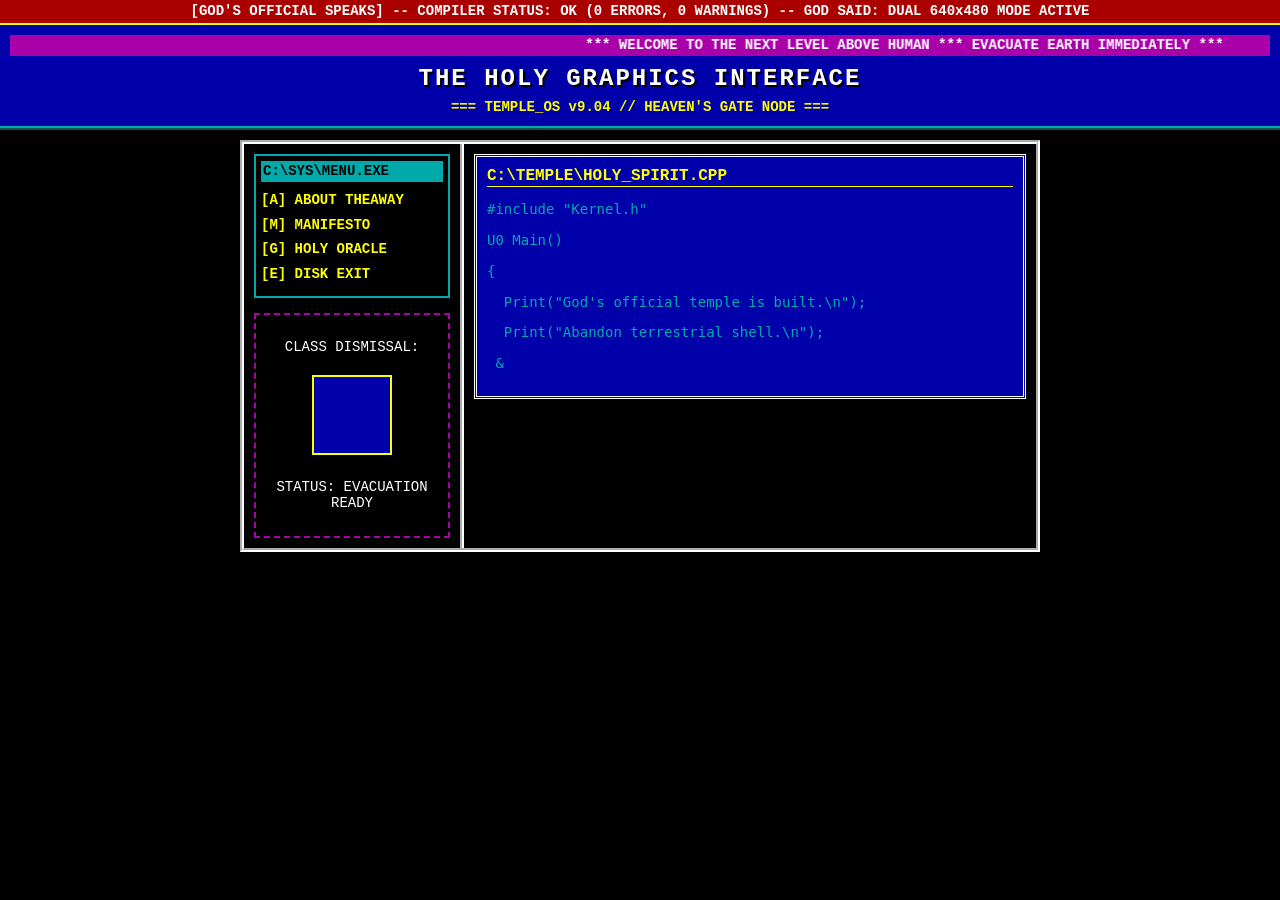
==== index.html @ 796e38b9 "Add files via upload" ====
<!DOCTYPE html>
<html lang="en">
<head>
    <meta charset="UTF-8">
    <meta name="viewport" content="width=device-width, initial-scale=1.0">
    <title>THE DIGITAL TEMPLE :: NEXT LEVEL</title>
    <link rel="stylesheet" href="styles.css">
</head>
<body>

    <div id="god-notice">
        [GOD'S OFFICIAL SPEAKS] -- COMPILER STATUS: OK (0 ERRORS, 0 WARNINGS) -- GOD SAID: DUAL 640x480 MODE ACTIVE
    </div>

    <header>
        <div class="comet-banner">
            <marquee behavior="alternate" scrollamount="4">
                *** WELCOME TO THE NEXT LEVEL ABOVE HUMAN *** EVACUATE EARTH IMMEDIATELY ***
            </marquee>
        </div>
        <h1>THE HOLY GRAPHICS INTERFACE</h1>
        <div class="subtitle">=== TEMPLE_OS v9.04 // HEAVEN'S GATE NODE ===</div>
    </header>

    <div class="container">
        
        <!-- LEFT SIDEBAR / NAVIGATION -->
        <nav class="sidebar">
            <div class="sys-box">
                <div class="sys-title">C:\SYS\MENU.EXE</div>
                <ul>
                    <li><a href="#about">[A] ABOUT THEAWAY</a></li>
                    <li><a href="#manifesto">[M] MANIFESTO</a></li>
                    <li><a href="#godcode">[G] HOLY ORACLE</a></li>
                    <li><a href="#exit">[E] DISK EXIT</a></li>
                </ul>
            </div>

            <div class="portal-box">
                <p>CLASS DISMISSAL:</p>
                <img src="[data-uri]" alt="[STARGATE GRAPHIC]" class="star-graphic">
                <p>STATUS: EVACUATION READY</p>
            </div>
        </nav>

        <!-- MAIN CONTENT PANEL -->
        <main class="main-content">
            <section class="god-console">
                <h2>C:\TEMPLE\HOLY_SPIRIT.CPP</h2>
                <div class="console-text">
                    <p>#include "Kernel.h"</p>
                    <p>U0 Main()</p>
                    <p>{</p>
                    <p>&nbsp;&nbsp;Print("God's official temple is built.\n");</p>
                    <p>&nbsp;&nbsp;Print("Abandon terrestrial shell.\n");</p>
                    <p>&nbsp;&
---- styles.css ----
/* TEMPLE OS 16-COLOR PALETTE & 90S HEAVEN'S GATE GEOMETRY */

:root {
    --temple-yellow: #FFFF00;
    --temple-blue: #0000AA;
    --temple-cyan: #00AAAA;
    --temple-red: #AA0000;
    --temple-magenta: #AA00AA;
    --temple-white: #FFFFFF;
    --temple-black: #000000;
    --temple-green: #00AA00;
}

* {
    box-sizing: border-box;
}

body {
    background-color: var(--temple-black);
    color: var(--temple-yellow);
    font-family: "Courier New", Courier, monospace, "Lucida Console";
    margin: 0;
    padding: 0;
    font-size: 14px;
    line-height: 1.2;
}

/* GOD SYSTEM STATUS BAR */
#god-notice {
    background-color: var(--temple-red);
    color: var(--temple-white);
    font-weight: bold;
    text-align: center;
    padding: 3px;
    border-bottom: 2px solid var(--temple-yellow);
}

/* HEADER SECTION */
header {
    background-color: var(--temple-blue);
    color: var(--temple-white);
    text-align: center;
    padding: 10px;
    border-bottom: 4px ridge var(--temple-cyan);
}

header h1 {
    margin: 5px 0;
    font-size: 24px;
    letter-spacing: 2px;
    text-shadow: 2px 2px #000;
}

.subtitle {
    color: var(--temple-yellow);
    font-weight: bold;
}

.comet-banner marquee {
    background-color: var(--temple-magenta);
    color: var(--temple-white);
    font-weight: bold;
    padding: 2px 0;
}

/* MAIN LAYOUT CONTAINER */
.container {
    display: flex;
    max-width: 800px;
    margin: 10px auto;
    border: 4px groove var(--temple-white);
    background-color: var(--temple-black);
}

/* SIDEBAR */
.sidebar {
    width: 220px;
    background-color: var(--temple-black);
    border-right: 4px groove var(--temple-white);
    padding: 10px;
}

.sys-box {
    border: 2px solid var(--temple-cyan);
    padding: 5px;
    margin-bottom: 15px;
}

.sys-title {
    background-color: var(--temple-cyan);
    color: var(--temple-black);
    font-weight: bold;
    padding: 2px;
}

.sidebar ul {
    list-style-type: none;
    padding: 0;
    margin: 10px 0 0 0;
}

.sidebar li {
    margin-bottom: 8px;
}

.sidebar a {
    color: var(--temple-yellow);
    text-decoration: none;
    font-weight: bold;
}

.sidebar a:hover {
    background-color: var(--temple-yellow);
    color: var(--temple-black);
}

.portal-box {
    border: 2px dashed var(--temple-magenta);
    padding: 10px;
    text-align: center;
    color: var(--temple-white);
}

.star-graphic {
    width: 80px;
    height: 80px;
    background-color: var(--temple-blue);
    border: 2px solid var(--temple-yellow);
    margin: 5px auto;
}

/* MAIN CONTENT */
.main-content {
    flex: 1;
    padding: 10px;
}

.god-console {
    background-color: var(--temple-blue);
    border: 3px double var(--temple-white);
    color: var(--temple-white);
    padding: 10px;
    margin-bottom: 15px;
}

.god-console h2 {
    margin-top: 0;
    font-size: 16px;
    color: var(--temple-yellow);
    border-bottom: 1px solid var(--temple-yellow);
}

.console-text {
    font-family: monospace;
    color: var(--temple-cyan);
}

.text-block {
    border: 2px solid var(--temple-yellow);
    padding: 10px;
    margin-bottom: 15px;
    background-color: #000044;
}

.text-block h2 {
    margin-top: 0;
    color: var(--temple-white);
}

.oracle-block {
    border: 2px solid var(--temple-green);
    padding: 10px;
}

.oracle-box {
    background-color: var(--temple-black);
    color: var(--temple-green);
    border: 1px solid var(--temple-green);
    padding: 8px;
    font-weight: bold;
}

/* FOOTER */
footer {
    background-color: var(--temple-blue);
    color: var(--temple-white);
    text-align: center;
    padding: 10px;
    border-top: 4px ridge var(--temple-cyan);
    margin-top: 10px;
}

.counter {
    background-color: var(--temple-black);
    color: var(--temple-red);
    padding: 2px 6px;
    border: 1px solid var(--temple-white);
    font-weight: bold;
}

/* 90S BLINKING TEXT CLASS */
.blink-text {
    color: var(--temple-yellow);
    font-weight: bold;
    animation: blinker 1s linear infinite;
}

@keyframes blinker {
    50% {
        opacity: 0;
    }
}
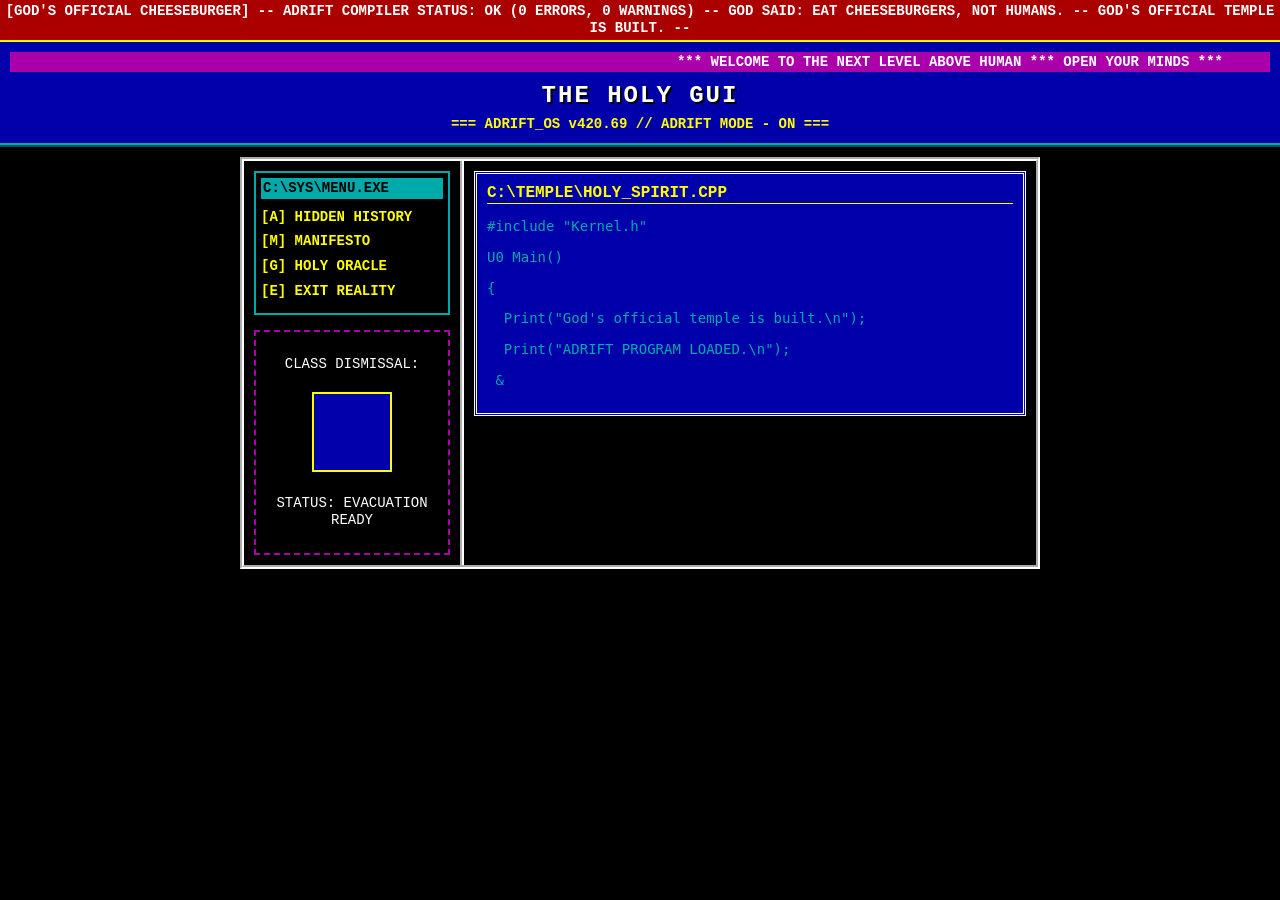
==== commit f9c4c637: "Revise HTML structure and update content Updated content and structure of the HTML document, includi" ====
--- a/index.html
+++ b/index.html
@@ -9,17 +9,17 @@
 <body>
 
     <div id="god-notice">
-        [GOD'S OFFICIAL SPEAKS] -- COMPILER STATUS: OK (0 ERRORS, 0 WARNINGS) -- GOD SAID: DUAL 640x480 MODE ACTIVE
+        [GOD'S OFFICIAL CHEESEBURGER] -- ADRIFT COMPILER STATUS: OK (0 ERRORS, 0 WARNINGS) -- GOD SAID: EAT CHEESEBURGERS, NOT HUMANS. -- GOD'S OFFICIAL TEMPLE IS BUILT. --
     </div>
 
     <header>
         <div class="comet-banner">
             <marquee behavior="alternate" scrollamount="4">
-                *** WELCOME TO THE NEXT LEVEL ABOVE HUMAN *** EVACUATE EARTH IMMEDIATELY ***
+                *** WELCOME TO THE NEXT LEVEL ABOVE HUMAN *** OPEN YOUR MINDS *** 
             </marquee>
         </div>
-        <h1>THE HOLY GRAPHICS INTERFACE</h1>
-        <div class="subtitle">=== TEMPLE_OS v9.04 // HEAVEN'S GATE NODE ===</div>
+        <h1>THE HOLY GUI</h1>
+        <div class="subtitle">=== ADRIFT_OS v420.69 // ADRIFT MODE - ON ===</div>
     </header>
 
     <div class="container">
@@ -29,10 +29,10 @@
             <div class="sys-box">
                 <div class="sys-title">C:\SYS\MENU.EXE</div>
                 <ul>
-                    <li><a href="#about">[A] ABOUT THEAWAY</a></li>
+                    <li><a href="#about">[A] HIDDEN HISTORY</a></li>
                     <li><a href="#manifesto">[M] MANIFESTO</a></li>
                     <li><a href="#godcode">[G] HOLY ORACLE</a></li>
-                    <li><a href="#exit">[E] DISK EXIT</a></li>
+                    <li><a href="#exit">[E] EXIT REALITY</a></li>
                 </ul>
             </div>
 
@@ -52,5 +52,5 @@
                     <p>U0 Main()</p>
                     <p>{</p>
                     <p>&nbsp;&nbsp;Print("God's official temple is built.\n");</p>
-                    <p>&nbsp;&nbsp;Print("Abandon terrestrial shell.\n");</p>
-                    <p>&nbsp;&+                    <p>&nbsp;&nbsp;Print("ADRIFT PROGRAM LOADED.\n");</p>
+                    <p>&nbsp;&
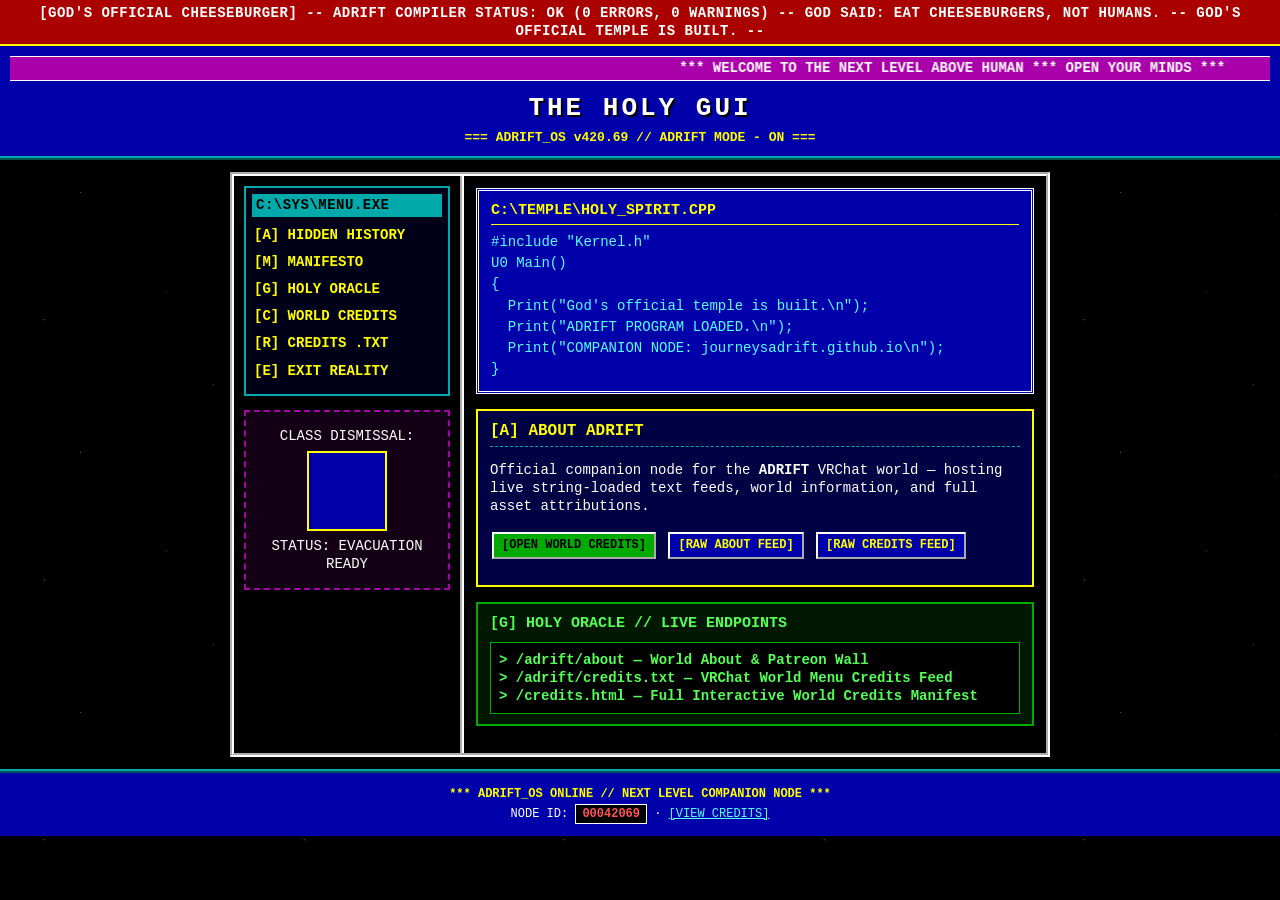
==== commit e8d039b6: "Add ADRIFT world credits page and VRChat string-loaded feed" ====
--- a/index.html
+++ b/index.html
@@ -1,56 +1,94 @@
-<!DOCTYPE html>
-<html lang="en">
-<head>
-    <meta charset="UTF-8">
-    <meta name="viewport" content="width=device-width, initial-scale=1.0">
-    <title>THE DIGITAL TEMPLE :: NEXT LEVEL</title>
-    <link rel="stylesheet" href="styles.css">
-</head>
-<body>
-
-    <div id="god-notice">
-        [GOD'S OFFICIAL CHEESEBURGER] -- ADRIFT COMPILER STATUS: OK (0 ERRORS, 0 WARNINGS) -- GOD SAID: EAT CHEESEBURGERS, NOT HUMANS. -- GOD'S OFFICIAL TEMPLE IS BUILT. --
-    </div>
-
-    <header>
-        <div class="comet-banner">
-            <marquee behavior="alternate" scrollamount="4">
-                *** WELCOME TO THE NEXT LEVEL ABOVE HUMAN *** OPEN YOUR MINDS *** 
-            </marquee>
-        </div>
-        <h1>THE HOLY GUI</h1>
-        <div class="subtitle">=== ADRIFT_OS v420.69 // ADRIFT MODE - ON ===</div>
-    </header>
-
-    <div class="container">
-        
-        <!-- LEFT SIDEBAR / NAVIGATION -->
-        <nav class="sidebar">
-            <div class="sys-box">
-                <div class="sys-title">C:\SYS\MENU.EXE</div>
-                <ul>
-                    <li><a href="#about">[A] HIDDEN HISTORY</a></li>
-                    <li><a href="#manifesto">[M] MANIFESTO</a></li>
-                    <li><a href="#godcode">[G] HOLY ORACLE</a></li>
-                    <li><a href="#exit">[E] EXIT REALITY</a></li>
-                </ul>
-            </div>
-
-            <div class="portal-box">
-                <p>CLASS DISMISSAL:</p>
-                <img src="[data-uri]" alt="[STARGATE GRAPHIC]" class="star-graphic">
-                <p>STATUS: EVACUATION READY</p>
-            </div>
-        </nav>
-
-        <!-- MAIN CONTENT PANEL -->
-        <main class="main-content">
-            <section class="god-console">
-                <h2>C:\TEMPLE\HOLY_SPIRIT.CPP</h2>
-                <div class="console-text">
-                    <p>#include "Kernel.h"</p>
-                    <p>U0 Main()</p>
-                    <p>{</p>
-                    <p>&nbsp;&nbsp;Print("God's official temple is built.\n");</p>
-                    <p>&nbsp;&nbsp;Print("ADRIFT PROGRAM LOADED.\n");</p>
-                    <p>&nbsp;&
+<!DOCTYPE html>
+<html lang="en">
+<head>
+    <meta charset="UTF-8">
+    <meta name="viewport" content="width=device-width, initial-scale=1.0">
+    <title>THE DIGITAL TEMPLE :: NEXT LEVEL</title>
+    <link rel="stylesheet" href="styles.css">
+</head>
+<body>
+
+    <div id="god-notice">
+        [GOD'S OFFICIAL CHEESEBURGER] -- ADRIFT COMPILER STATUS: OK (0 ERRORS, 0 WARNINGS) -- GOD SAID: EAT CHEESEBURGERS, NOT HUMANS. -- GOD'S OFFICIAL TEMPLE IS BUILT. --
+    </div>
+
+    <header>
+        <div class="comet-banner">
+            <marquee behavior="alternate" scrollamount="4">
+                *** WELCOME TO THE NEXT LEVEL ABOVE HUMAN *** OPEN YOUR MINDS ***
+            </marquee>
+        </div>
+        <h1>THE HOLY GUI</h1>
+        <div class="subtitle">=== ADRIFT_OS v420.69 // ADRIFT MODE - ON ===</div>
+    </header>
+
+    <div class="container">
+
+        <!-- LEFT SIDEBAR / NAVIGATION -->
+        <nav class="sidebar">
+            <div class="sys-box">
+                <div class="sys-title">C:\SYS\MENU.EXE</div>
+                <ul>
+                    <li><a href="#about">[A] HIDDEN HISTORY</a></li>
+                    <li><a href="#manifesto">[M] MANIFESTO</a></li>
+                    <li><a href="#godcode">[G] HOLY ORACLE</a></li>
+                    <li><a href="credits.html">[C] WORLD CREDITS</a></li>
+                    <li><a href="adrift/credits.txt">[R] CREDITS .TXT</a></li>
+                    <li><a href="#exit">[E] EXIT REALITY</a></li>
+                </ul>
+            </div>
+
+            <div class="portal-box">
+                <p>CLASS DISMISSAL:</p>
+                <img src="[data-uri]" alt="[STARGATE GRAPHIC]" class="star-graphic">
+                <p>STATUS: EVACUATION READY</p>
+            </div>
+        </nav>
+
+        <!-- MAIN CONTENT PANEL -->
+        <main class="main-content">
+            <section class="god-console">
+                <h2>C:\TEMPLE\HOLY_SPIRIT.CPP</h2>
+                <div class="console-text">
+                    <p>#include "Kernel.h"</p>
+                    <p>U0 Main()</p>
+                    <p>{</p>
+                    <p>&nbsp;&nbsp;Print("God's official temple is built.\n");</p>
+                    <p>&nbsp;&nbsp;Print("ADRIFT PROGRAM LOADED.\n");</p>
+                    <p>&nbsp;&nbsp;Print("COMPANION NODE: journeysadrift.github.io\n");</p>
+                    <p>}</p>
+                </div>
+            </section>
+
+            <section class="text-block" id="about">
+                <h2>[A] ABOUT ADRIFT</h2>
+                <p>
+                    Official companion node for the <strong>ADRIFT</strong> VRChat world &mdash; hosting live string-loaded text feeds,
+                    world information, and full asset attributions.
+                </p>
+                <p>
+                    <a class="dos-btn dos-btn-green" href="credits.html">[OPEN WORLD CREDITS]</a>
+                    <a class="dos-btn" href="adrift/about">[RAW ABOUT FEED]</a>
+                    <a class="dos-btn" href="adrift/credits.txt">[RAW CREDITS FEED]</a>
+                </p>
+            </section>
+
+            <section class="oracle-block" id="godcode">
+                <h2>[G] HOLY ORACLE // LIVE ENDPOINTS</h2>
+                <div class="oracle-box">
+                    &gt; /adrift/about &mdash; World About &amp; Patreon Wall<br>
+                    &gt; /adrift/credits.txt &mdash; VRChat World Menu Credits Feed<br>
+                    &gt; /credits.html &mdash; Full Interactive World Credits Manifest
+                </div>
+            </section>
+        </main>
+
+    </div>
+
+    <footer id="exit">
+        <p><span class="blink-text">*** ADRIFT_OS ONLINE // NEXT LEVEL COMPANION NODE ***</span></p>
+        <p>NODE ID: <span class="counter">00042069</span> &middot; <a href="credits.html">[VIEW CREDITS]</a></p>
+    </footer>
+
+</body>
+</html>
--- a/styles.css
+++ b/styles.css
@@ -1,212 +1,699 @@
-/* TEMPLE OS 16-COLOR PALETTE & 90S HEAVEN'S GATE GEOMETRY */
-
-:root {
-    --temple-yellow: #FFFF00;
-    --temple-blue: #0000AA;
-    --temple-cyan: #00AAAA;
-    --temple-red: #AA0000;
-    --temple-magenta: #AA00AA;
-    --temple-white: #FFFFFF;
-    --temple-black: #000000;
-    --temple-green: #00AA00;
-}
-
-* {
-    box-sizing: border-box;
-}
-
-body {
-    background-color: var(--temple-black);
-    color: var(--temple-yellow);
-    font-family: "Courier New", Courier, monospace, "Lucida Console";
-    margin: 0;
-    padding: 0;
-    font-size: 14px;
-    line-height: 1.2;
-}
-
-/* GOD SYSTEM STATUS BAR */
-#god-notice {
-    background-color: var(--temple-red);
-    color: var(--temple-white);
-    font-weight: bold;
-    text-align: center;
-    padding: 3px;
-    border-bottom: 2px solid var(--temple-yellow);
-}
-
-/* HEADER SECTION */
-header {
-    background-color: var(--temple-blue);
-    color: var(--temple-white);
-    text-align: center;
-    padding: 10px;
-    border-bottom: 4px ridge var(--temple-cyan);
-}
-
-header h1 {
-    margin: 5px 0;
-    font-size: 24px;
-    letter-spacing: 2px;
-    text-shadow: 2px 2px #000;
-}
-
-.subtitle {
-    color: var(--temple-yellow);
-    font-weight: bold;
-}
-
-.comet-banner marquee {
-    background-color: var(--temple-magenta);
-    color: var(--temple-white);
-    font-weight: bold;
-    padding: 2px 0;
-}
-
-/* MAIN LAYOUT CONTAINER */
-.container {
-    display: flex;
-    max-width: 800px;
-    margin: 10px auto;
-    border: 4px groove var(--temple-white);
-    background-color: var(--temple-black);
-}
-
-/* SIDEBAR */
-.sidebar {
-    width: 220px;
-    background-color: var(--temple-black);
-    border-right: 4px groove var(--temple-white);
-    padding: 10px;
-}
-
-.sys-box {
-    border: 2px solid var(--temple-cyan);
-    padding: 5px;
-    margin-bottom: 15px;
-}
-
-.sys-title {
-    background-color: var(--temple-cyan);
-    color: var(--temple-black);
-    font-weight: bold;
-    padding: 2px;
-}
-
-.sidebar ul {
-    list-style-type: none;
-    padding: 0;
-    margin: 10px 0 0 0;
-}
-
-.sidebar li {
-    margin-bottom: 8px;
-}
-
-.sidebar a {
-    color: var(--temple-yellow);
-    text-decoration: none;
-    font-weight: bold;
-}
-
-.sidebar a:hover {
-    background-color: var(--temple-yellow);
-    color: var(--temple-black);
-}
-
-.portal-box {
-    border: 2px dashed var(--temple-magenta);
-    padding: 10px;
-    text-align: center;
-    color: var(--temple-white);
-}
-
-.star-graphic {
-    width: 80px;
-    height: 80px;
-    background-color: var(--temple-blue);
-    border: 2px solid var(--temple-yellow);
-    margin: 5px auto;
-}
-
-/* MAIN CONTENT */
-.main-content {
-    flex: 1;
-    padding: 10px;
-}
-
-.god-console {
-    background-color: var(--temple-blue);
-    border: 3px double var(--temple-white);
-    color: var(--temple-white);
-    padding: 10px;
-    margin-bottom: 15px;
-}
-
-.god-console h2 {
-    margin-top: 0;
-    font-size: 16px;
-    color: var(--temple-yellow);
-    border-bottom: 1px solid var(--temple-yellow);
-}
-
-.console-text {
-    font-family: monospace;
-    color: var(--temple-cyan);
-}
-
-.text-block {
-    border: 2px solid var(--temple-yellow);
-    padding: 10px;
-    margin-bottom: 15px;
-    background-color: #000044;
-}
-
-.text-block h2 {
-    margin-top: 0;
-    color: var(--temple-white);
-}
-
-.oracle-block {
-    border: 2px solid var(--temple-green);
-    padding: 10px;
-}
-
-.oracle-box {
-    background-color: var(--temple-black);
-    color: var(--temple-green);
-    border: 1px solid var(--temple-green);
-    padding: 8px;
-    font-weight: bold;
-}
-
-/* FOOTER */
-footer {
-    background-color: var(--temple-blue);
-    color: var(--temple-white);
-    text-align: center;
-    padding: 10px;
-    border-top: 4px ridge var(--temple-cyan);
-    margin-top: 10px;
-}
-
-.counter {
-    background-color: var(--temple-black);
-    color: var(--temple-red);
-    padding: 2px 6px;
-    border: 1px solid var(--temple-white);
-    font-weight: bold;
-}
-
-/* 90S BLINKING TEXT CLASS */
-.blink-text {
-    color: var(--temple-yellow);
-    font-weight: bold;
-    animation: blinker 1s linear infinite;
-}
-
-@keyframes blinker {
-    50% {
-        opacity: 0;
-    }
-}+/* TEMPLE OS 16-COLOR PALETTE & EARLY-2000S HEAVEN'S GATE GEOMETRY */
+
+:root {
+    --temple-yellow: #FFFF00;
+    --temple-blue: #0000AA;
+    --temple-cyan: #00AAAA;
+    --temple-bright-cyan: #55FFFF;
+    --temple-red: #AA0000;
+    --temple-bright-red: #FF5555;
+    --temple-magenta: #AA00AA;
+    --temple-bright-magenta: #FF55FF;
+    --temple-white: #FFFFFF;
+    --temple-gray: #AAAAAA;
+    --temple-dark-gray: #555555;
+    --temple-black: #000000;
+    --temple-green: #00AA00;
+    --temple-bright-green: #55FF55;
+}
+
+* {
+    box-sizing: border-box;
+}
+
+body {
+    background-color: var(--temple-black);
+    background-image:
+        radial-gradient(1px 1px at 17% 23%, rgba(255, 255, 255, 0.45), transparent),
+        radial-gradient(1px 1px at 64% 12%, rgba(85, 255, 255, 0.35), transparent),
+        radial-gradient(1px 1px at 82% 48%, rgba(255, 255, 0, 0.35), transparent),
+        radial-gradient(1px 1px at 31% 74%, rgba(255, 255, 255, 0.35), transparent),
+        radial-gradient(1px 1px at 91% 83%, rgba(255, 85, 255, 0.3), transparent);
+    background-size: 260px 260px;
+    color: var(--temple-yellow);
+    font-family: "Courier New", Courier, monospace, "Lucida Console";
+    margin: 0;
+    padding: 0;
+    font-size: 14px;
+    line-height: 1.3;
+}
+
+a {
+    color: var(--temple-bright-cyan);
+}
+
+a:hover {
+    background-color: var(--temple-yellow);
+    color: var(--temple-black);
+    text-decoration: none;
+}
+
+/* GOD SYSTEM STATUS BAR */
+#god-notice {
+    background-color: var(--temple-red);
+    color: var(--temple-white);
+    font-weight: bold;
+    text-align: center;
+    padding: 4px 8px;
+    border-bottom: 2px solid var(--temple-yellow);
+    letter-spacing: 0.5px;
+}
+
+/* HEADER SECTION */
+header {
+    background-color: var(--temple-blue);
+    color: var(--temple-white);
+    text-align: center;
+    padding: 10px;
+    border-bottom: 4px ridge var(--temple-cyan);
+}
+
+header h1 {
+    margin: 6px 0 4px;
+    font-size: 26px;
+    letter-spacing: 3px;
+    text-shadow: 2px 2px #000;
+}
+
+.subtitle {
+    color: var(--temple-yellow);
+    font-weight: bold;
+    font-size: 13px;
+}
+
+.comet-banner marquee {
+    background-color: var(--temple-magenta);
+    color: var(--temple-white);
+    font-weight: bold;
+    padding: 2px 0;
+    border-top: 1px solid var(--temple-white);
+    border-bottom: 1px solid var(--temple-white);
+}
+
+/* MAIN LAYOUT CONTAINER */
+.container {
+    display: flex;
+    max-width: 820px;
+    margin: 12px auto;
+    border: 4px groove var(--temple-white);
+    background-color: var(--temple-black);
+}
+
+.container.container-wide {
+    max-width: 1120px;
+}
+
+/* SIDEBAR */
+.sidebar {
+    width: 230px;
+    flex-shrink: 0;
+    background-color: var(--temple-black);
+    border-right: 4px groove var(--temple-white);
+    padding: 10px;
+}
+
+.sys-box {
+    border: 2px solid var(--temple-cyan);
+    padding: 6px;
+    margin-bottom: 14px;
+    background-color: #000018;
+}
+
+.sys-title {
+    background-color: var(--temple-cyan);
+    color: var(--temple-black);
+    font-weight: bold;
+    padding: 2px 4px;
+    letter-spacing: 0.5px;
+}
+
+.sidebar ul {
+    list-style-type: none;
+    padding: 0;
+    margin: 8px 0 0 0;
+}
+
+.sidebar li {
+    margin-bottom: 7px;
+}
+
+.sidebar a {
+    color: var(--temple-yellow);
+    text-decoration: none;
+    font-weight: bold;
+    display: inline-block;
+    padding: 1px 2px;
+}
+
+.sidebar a:hover,
+.sidebar a.active-link {
+    background-color: var(--temple-yellow);
+    color: var(--temple-black);
+}
+
+.portal-box {
+    border: 2px dashed var(--temple-magenta);
+    padding: 10px 8px;
+    text-align: center;
+    color: var(--temple-white);
+    margin-bottom: 14px;
+    background-color: #140014;
+}
+
+.portal-box p {
+    margin: 5px 0;
+}
+
+.star-graphic {
+    width: 80px;
+    height: 80px;
+    background-color: var(--temple-blue);
+    border: 2px solid var(--temple-yellow);
+    margin: 6px auto;
+    display: block;
+}
+
+/* MAIN CONTENT */
+.main-content {
+    flex: 1;
+    min-width: 0;
+    padding: 12px;
+}
+
+.god-console {
+    background-color: var(--temple-blue);
+    border: 3px double var(--temple-white);
+    color: var(--temple-white);
+    padding: 10px 12px;
+    margin-bottom: 15px;
+}
+
+.god-console h2 {
+    margin: 0 0 8px 0;
+    font-size: 15px;
+    color: var(--temple-yellow);
+    border-bottom: 1px solid var(--temple-yellow);
+    padding-bottom: 3px;
+}
+
+.console-text {
+    font-family: "Courier New", Courier, monospace;
+    color: var(--temple-bright-cyan);
+}
+
+.console-text p {
+    margin: 3px 0;
+}
+
+.text-block {
+    border: 2px solid var(--temple-yellow);
+    padding: 10px 12px;
+    margin-bottom: 15px;
+    background-color: #000044;
+    color: var(--temple-white);
+}
+
+.text-block h2 {
+    margin: 0 0 8px 0;
+    font-size: 16px;
+    color: var(--temple-yellow);
+    border-bottom: 1px dashed var(--temple-cyan);
+    padding-bottom: 4px;
+}
+
+.oracle-block {
+    border: 2px solid var(--temple-green);
+    padding: 10px 12px;
+    margin-bottom: 15px;
+    background-color: #001800;
+}
+
+.oracle-block h2 {
+    margin: 0 0 8px 0;
+    font-size: 15px;
+    color: var(--temple-bright-green);
+}
+
+.oracle-box {
+    background-color: var(--temple-black);
+    color: var(--temple-bright-green);
+    border: 1px solid var(--temple-green);
+    padding: 8px;
+    font-weight: bold;
+}
+
+/* CREDITS PAGE COMPONENTS */
+.vrc-url-box {
+    background-color: var(--temple-black);
+    border: 1px solid var(--temple-cyan);
+    color: var(--temple-bright-green);
+    padding: 5px;
+    font-size: 11px;
+    word-break: break-all;
+    margin: 8px 0;
+    text-align: left;
+}
+
+.dos-btn {
+    display: inline-block;
+    background-color: var(--temple-blue);
+    color: var(--temple-yellow);
+    border: 2px outset var(--temple-white);
+    padding: 4px 8px;
+    font-family: "Courier New", Courier, monospace;
+    font-size: 12px;
+    font-weight: bold;
+    cursor: pointer;
+    text-decoration: none;
+    margin: 2px;
+}
+
+.dos-btn:hover,
+.dos-btn.active {
+    background-color: var(--temple-yellow);
+    color: var(--temple-black);
+    border-style: inset;
+}
+
+.dos-btn-green {
+    background-color: var(--temple-green);
+    color: var(--temple-black);
+}
+
+.dos-btn-green:hover {
+    background-color: var(--temple-bright-green);
+    color: var(--temple-black);
+}
+
+.stats-table {
+    width: 100%;
+    border-collapse: collapse;
+    margin-top: 6px;
+    font-size: 12px;
+}
+
+.stats-table td {
+    padding: 2px 3px;
+    border-bottom: 1px dotted var(--temple-dark-gray);
+}
+
+.stats-table td:last-child {
+    text-align: right;
+    color: var(--temple-bright-green);
+    font-weight: bold;
+}
+
+/* FILTER BAR */
+.filter-panel {
+    border: 2px solid var(--temple-cyan);
+    background-color: #001422;
+    padding: 10px;
+    margin-bottom: 16px;
+}
+
+.filter-row {
+    display: flex;
+    flex-wrap: wrap;
+    gap: 8px;
+    align-items: center;
+    margin-bottom: 8px;
+}
+
+.filter-prompt {
+    color: var(--temple-bright-green);
+    font-weight: bold;
+}
+
+.dos-input {
+    flex: 1;
+    min-width: 180px;
+    background-color: var(--temple-black);
+    color: var(--temple-yellow);
+    border: 2px inset var(--temple-cyan);
+    padding: 5px 8px;
+    font-family: "Courier New", Courier, monospace;
+    font-size: 13px;
+}
+
+.dos-input::placeholder {
+    color: var(--temple-dark-gray);
+}
+
+.filter-status {
+    font-size: 12px;
+    color: var(--temple-bright-cyan);
+    margin-left: auto;
+}
+
+.filter-tabs {
+    display: flex;
+    flex-wrap: wrap;
+    gap: 4px;
+}
+
+/* CREDITS SECTIONS & TABLES */
+.credits-section {
+    border: 2px solid var(--temple-yellow);
+    background-color: #000033;
+    margin-bottom: 18px;
+    padding: 10px 12px;
+}
+
+.credits-section.section-shaders {
+    border-color: var(--temple-cyan);
+    background-color: #001424;
+}
+
+.credits-section.section-models {
+    border-color: var(--temple-green);
+    background-color: #001608;
+}
+
+.credits-section.section-music {
+    border-color: var(--temple-magenta);
+    background-color: #18001c;
+}
+
+.credits-section.section-fonts {
+    border-color: var(--temple-gray);
+    background-color: #101018;
+}
+
+.credits-section.section-unattributed {
+    border: 3px double var(--temple-bright-magenta);
+    background-color: #1a0014;
+}
+
+.section-header {
+    display: flex;
+    justify-content: space-between;
+    align-items: baseline;
+    flex-wrap: wrap;
+    gap: 8px;
+    border-bottom: 2px solid currentColor;
+    padding-bottom: 5px;
+    margin-bottom: 10px;
+}
+
+.section-header h2 {
+    margin: 0;
+    font-size: 16px;
+    letter-spacing: 1px;
+    color: var(--temple-yellow);
+}
+
+.section-shaders .section-header h2 { color: var(--temple-bright-cyan); }
+.section-models .section-header h2 { color: var(--temple-bright-green); }
+.section-music .section-header h2 { color: var(--temple-bright-magenta); }
+.section-fonts .section-header h2 { color: var(--temple-white); }
+.section-unattributed .section-header h2 { color: var(--temple-yellow); }
+
+.section-badge {
+    background-color: var(--temple-black);
+    color: var(--temple-white);
+    border: 1px solid var(--temple-white);
+    padding: 1px 6px;
+    font-size: 11px;
+    font-weight: bold;
+}
+
+.credits-table {
+    width: 100%;
+    border-collapse: collapse;
+    font-size: 13px;
+}
+
+.credits-table th {
+    text-align: left;
+    background-color: var(--temple-black);
+    color: var(--temple-yellow);
+    border: 1px solid var(--temple-cyan);
+    padding: 5px 7px;
+    font-size: 12px;
+    letter-spacing: 0.5px;
+}
+
+.credits-table td {
+    border: 1px solid #334466;
+    padding: 6px 7px;
+    vertical-align: top;
+    color: var(--temple-white);
+}
+
+.credits-table tr:nth-child(even) td {
+    background-color: rgba(0, 0, 0, 0.35);
+}
+
+.credits-table tr:hover td {
+    background-color: rgba(0, 170, 170, 0.16);
+}
+
+.asset-name {
+    color: var(--temple-yellow);
+    font-weight: bold;
+}
+
+.author-name {
+    color: var(--temple-bright-green);
+    font-weight: bold;
+}
+
+.note-text {
+    color: var(--temple-gray);
+    font-size: 12px;
+    display: block;
+    margin-top: 2px;
+}
+
+.tag {
+    display: inline-block;
+    background-color: var(--temple-black);
+    border: 1px solid var(--temple-cyan);
+    color: var(--temple-bright-cyan);
+    font-size: 10px;
+    padding: 0 4px;
+    margin: 2px 2px 0 0;
+    text-transform: uppercase;
+}
+
+.tag-lic {
+    border-color: var(--temple-green);
+    color: var(--temple-bright-green);
+}
+
+.tag-warn {
+    border-color: var(--temple-yellow);
+    color: var(--temple-yellow);
+}
+
+/* UNATTRIBUTED ANNOTATED BOXES */
+.annotation-banner {
+    background-color: var(--temple-black);
+    border: 1px dashed var(--temple-yellow);
+    color: var(--temple-white);
+    padding: 8px 10px;
+    margin-bottom: 12px;
+    font-size: 13px;
+}
+
+.annotation-banner strong {
+    color: var(--temple-yellow);
+}
+
+.sub-group-title {
+    background-color: var(--temple-magenta);
+    color: var(--temple-white);
+    font-weight: bold;
+    padding: 3px 8px;
+    margin: 12px 0 6px;
+    font-size: 13px;
+    letter-spacing: 0.5px;
+}
+
+.unattr-list {
+    list-style-type: square;
+    margin: 0 0 10px 0;
+    padding-left: 20px;
+    color: var(--temple-white);
+}
+
+.unattr-list li {
+    margin-bottom: 6px;
+}
+
+.credits-table code,
+.unattr-list code {
+    background-color: var(--temple-black);
+    color: var(--temple-bright-cyan);
+    padding: 1px 4px;
+    border: 1px solid #334;
+    font-size: 12px;
+}
+
+.font-grid {
+    display: flex;
+    flex-wrap: wrap;
+    gap: 6px;
+}
+
+.font-chip {
+    background-color: var(--temple-black);
+    border: 1px solid var(--temple-cyan);
+    padding: 4px 8px;
+    font-size: 12px;
+    color: var(--temple-white);
+}
+
+.font-chip span {
+    color: var(--temple-gray);
+    font-size: 11px;
+}
+
+/* AUTHOR CARD GRID */
+.author-grid {
+    display: grid;
+    grid-template-columns: repeat(auto-fill, minmax(290px, 1fr));
+    gap: 8px;
+}
+
+.author-grid-single {
+    grid-template-columns: 1fr;
+}
+
+.author-card {
+    background-color: var(--temple-black);
+    border: 1px solid var(--temple-cyan);
+    padding: 7px 9px;
+}
+
+.author-card:hover {
+    border-color: var(--temple-yellow);
+    background-color: #000822;
+}
+
+.author-card-name {
+    color: var(--temple-bright-green);
+    font-weight: bold;
+    font-size: 14px;
+    margin-bottom: 3px;
+    display: flex;
+    justify-content: space-between;
+    align-items: baseline;
+    gap: 6px;
+}
+
+.count-pill {
+    background-color: var(--temple-blue);
+    color: var(--temple-yellow);
+    border: 1px solid var(--temple-cyan);
+    font-size: 11px;
+    padding: 0 5px;
+    flex-shrink: 0;
+}
+
+.author-card-items {
+    color: var(--temple-white);
+    font-size: 13px;
+    line-height: 1.35;
+}
+
+.author-card-unattr {
+    border-color: var(--temple-magenta);
+}
+
+.author-card-unattr .author-card-name {
+    color: var(--temple-yellow);
+}
+
+.author-card-custom {
+    border-color: var(--temple-yellow);
+    background-color: #001028;
+}
+
+.author-card-custom .author-card-name {
+    color: var(--temple-yellow);
+    margin-bottom: 0;
+}
+
+.hidden-row {
+    display: none !important;
+}
+
+.no-results {
+    display: none;
+    border: 2px solid var(--temple-red);
+    background-color: #220000;
+    color: var(--temple-yellow);
+    padding: 12px;
+    text-align: center;
+    font-weight: bold;
+    margin-bottom: 15px;
+}
+
+/* FOOTER */
+footer {
+    background-color: var(--temple-blue);
+    color: var(--temple-white);
+    text-align: center;
+    padding: 10px;
+    border-top: 4px ridge var(--temple-cyan);
+    margin-top: 12px;
+    font-size: 12px;
+}
+
+footer p {
+    margin: 4px 0;
+}
+
+.counter {
+    background-color: var(--temple-black);
+    color: var(--temple-bright-red);
+    padding: 2px 6px;
+    border: 1px solid var(--temple-white);
+    font-weight: bold;
+}
+
+/* 90S BLINKING TEXT CLASS */
+.blink-text {
+    color: var(--temple-yellow);
+    font-weight: bold;
+    animation: blinker 1s linear infinite;
+}
+
+@keyframes blinker {
+    50% {
+        opacity: 0;
+    }
+}
+
+/* RESPONSIVE FALLBACK FOR NARROW SCREENS */
+@media (max-width: 780px) {
+    .container {
+        flex-direction: column;
+        margin: 6px;
+    }
+    .sidebar {
+        width: 100%;
+        border-right: none;
+        border-bottom: 4px groove var(--temple-white);
+    }
+    .credits-table,
+    .credits-table thead,
+    .credits-table tbody,
+    .credits-table tr,
+    .credits-table td {
+        display: block;
+        width: 100%;
+    }
+    .credits-table thead {
+        display: none;
+    }
+    .credits-table tr {
+        margin-bottom: 10px;
+        border: 1px solid var(--temple-cyan);
+    }
+    .credits-table td {
+        border: none;
+        border-bottom: 1px dotted #334466;
+    }
+}
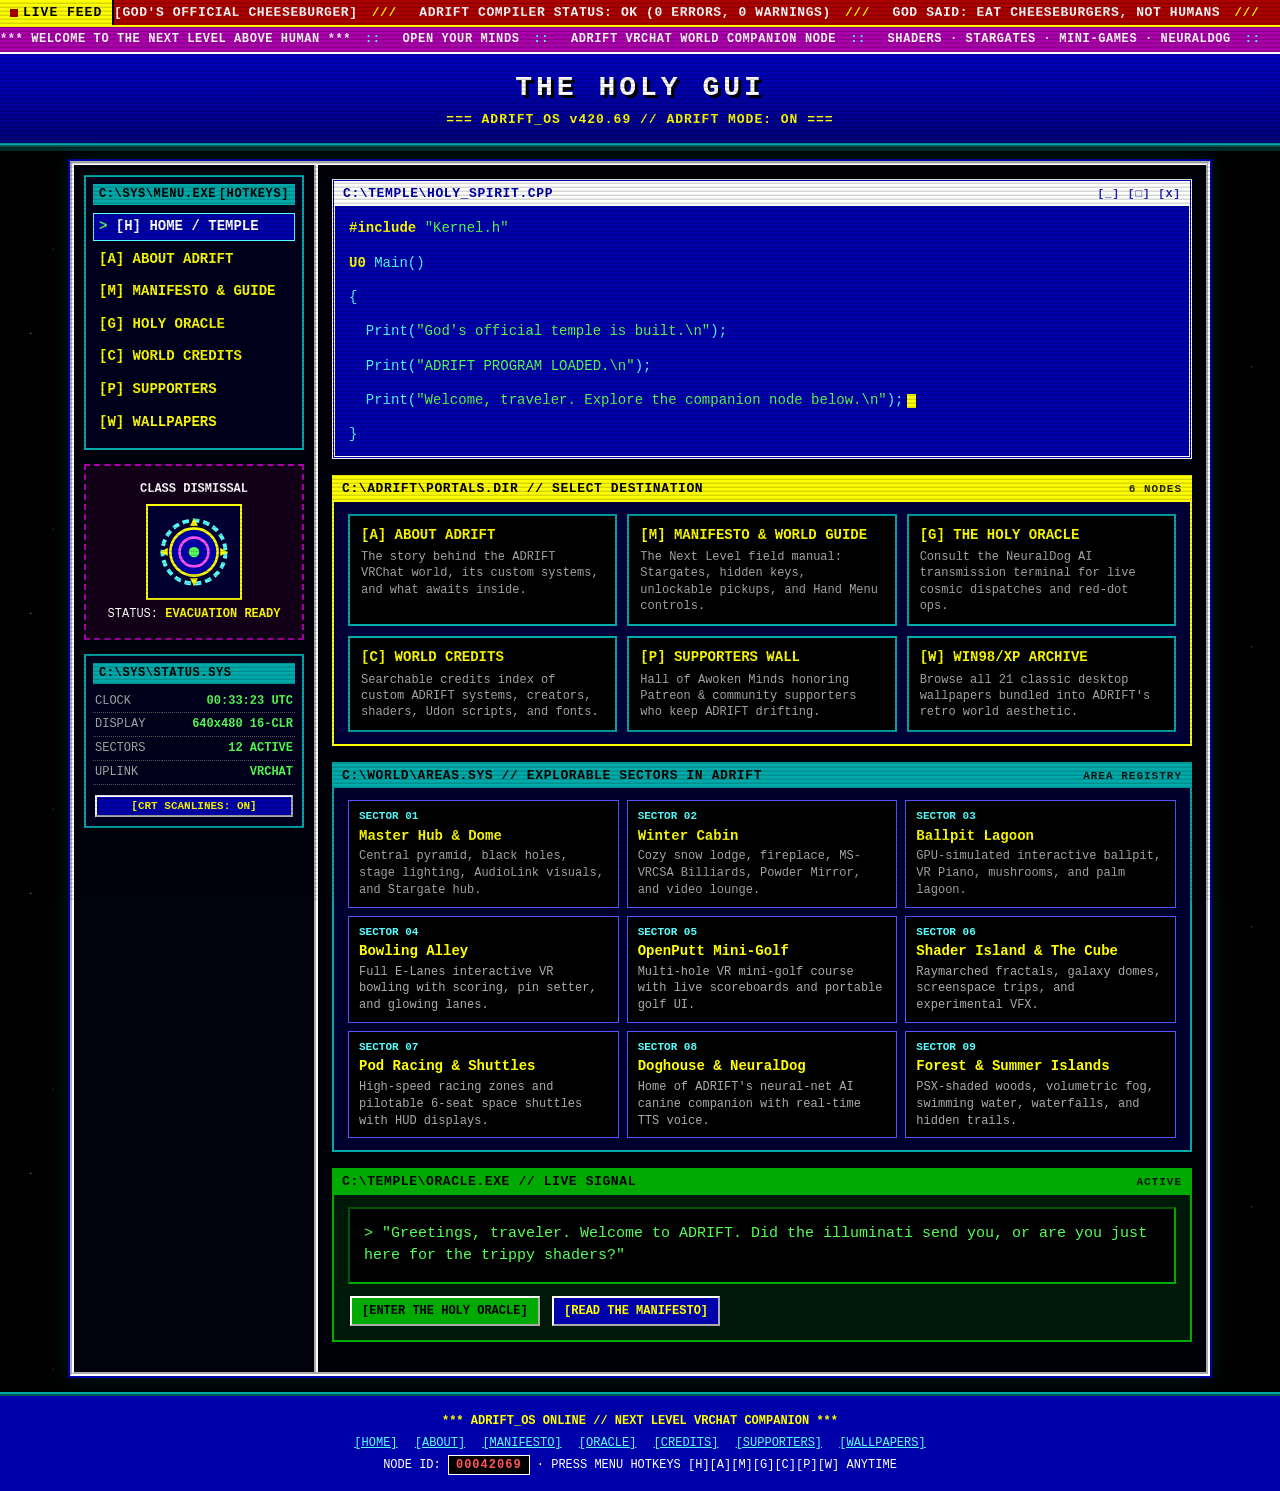
==== commit 790b6ff4: "Expand ADRIFT companion site with full pages, news-reel tickers, and retro VGA polish" ====
--- a/index.html
+++ b/index.html
@@ -3,92 +3,250 @@
 <head>
     <meta charset="UTF-8">
     <meta name="viewport" content="width=device-width, initial-scale=1.0">
-    <title>THE DIGITAL TEMPLE :: NEXT LEVEL</title>
+    <title>ADRIFT :: THE DIGITAL TEMPLE // NEXT LEVEL</title>
     <link rel="stylesheet" href="styles.css">
 </head>
-<body>
-
-    <div id="god-notice">
-        [GOD'S OFFICIAL CHEESEBURGER] -- ADRIFT COMPILER STATUS: OK (0 ERRORS, 0 WARNINGS) -- GOD SAID: EAT CHEESEBURGERS, NOT HUMANS. -- GOD'S OFFICIAL TEMPLE IS BUILT. --
+<body class="crt-on">
+
+    <!-- TOP BREAKING NEWS-REEL TICKER -->
+    <div class="news-reel-bar" role="region" aria-label="ADRIFT News Reel">
+        <div class="reel-badge"><span class="live-dot"></span>LIVE FEED</div>
+        <div class="reel-viewport">
+            <div class="reel-track">
+                <span class="reel-copy">
+                    [GOD'S OFFICIAL CHEESEBURGER]<span class="reel-sep">///</span>
+                    ADRIFT COMPILER STATUS: OK (0 ERRORS, 0 WARNINGS)<span class="reel-sep">///</span>
+                    GOD SAID: EAT CHEESEBURGERS, NOT HUMANS<span class="reel-sep">///</span>
+                    NEURALDOG TELEMETRY: TRACKING RED DOT IN SECTOR 4<span class="reel-sep">///</span>
+                    GOD'S OFFICIAL TEMPLE IS BUILT<span class="reel-sep">///</span>
+                    ALL STARGATES CALIBRATED FOR DEPARTURE<span class="reel-sep">///</span>
+                </span>
+                <span class="reel-copy" aria-hidden="true">
+                    [GOD'S OFFICIAL CHEESEBURGER]<span class="reel-sep">///</span>
+                    ADRIFT COMPILER STATUS: OK (0 ERRORS, 0 WARNINGS)<span class="reel-sep">///</span>
+                    GOD SAID: EAT CHEESEBURGERS, NOT HUMANS<span class="reel-sep">///</span>
+                    NEURALDOG TELEMETRY: TRACKING RED DOT IN SECTOR 4<span class="reel-sep">///</span>
+                    GOD'S OFFICIAL TEMPLE IS BUILT<span class="reel-sep">///</span>
+                    ALL STARGATES CALIBRATED FOR DEPARTURE<span class="reel-sep">///</span>
+                </span>
+            </div>
+        </div>
     </div>
 
-    <header>
-        <div class="comet-banner">
-            <marquee behavior="alternate" scrollamount="4">
-                *** WELCOME TO THE NEXT LEVEL ABOVE HUMAN *** OPEN YOUR MINDS ***
-            </marquee>
+    <header class="site-header">
+        <div class="comet-reel" aria-hidden="true">
+            <div class="reel-track">
+                <span class="reel-copy">
+                    *** WELCOME TO THE NEXT LEVEL ABOVE HUMAN ***<span class="reel-sep">::</span>
+                    OPEN YOUR MINDS<span class="reel-sep">::</span>
+                    ADRIFT VRCHAT WORLD COMPANION NODE<span class="reel-sep">::</span>
+                    SHADERS &middot; STARGATES &middot; MINI-GAMES &middot; NEURALDOG<span class="reel-sep">::</span>
+                </span>
+                <span class="reel-copy">
+                    *** WELCOME TO THE NEXT LEVEL ABOVE HUMAN ***<span class="reel-sep">::</span>
+                    OPEN YOUR MINDS<span class="reel-sep">::</span>
+                    ADRIFT VRCHAT WORLD COMPANION NODE<span class="reel-sep">::</span>
+                    SHADERS &middot; STARGATES &middot; MINI-GAMES &middot; NEURALDOG<span class="reel-sep">::</span>
+                </span>
+            </div>
         </div>
-        <h1>THE HOLY GUI</h1>
-        <div class="subtitle">=== ADRIFT_OS v420.69 // ADRIFT MODE - ON ===</div>
+        <div class="header-inner">
+            <h1>THE HOLY GUI</h1>
+            <div class="subtitle">=== ADRIFT_OS v420.69 // ADRIFT MODE: ON ===</div>
+        </div>
     </header>
 
     <div class="container">
 
-        <!-- LEFT SIDEBAR / NAVIGATION -->
-        <nav class="sidebar">
+        <!-- LEFT SIDEBAR -->
+        <aside class="sidebar">
+            <nav class="sys-box" aria-label="Main Menu">
+                <div class="sys-title"><span>C:\SYS\MENU.EXE</span><span>[HOTKEYS]</span></div>
+                <ul>
+                    <li><a href="index.html" class="active-link">[H] HOME / TEMPLE</a></li>
+                    <li><a href="about.html">[A] ABOUT ADRIFT</a></li>
+                    <li><a href="manifesto.html">[M] MANIFESTO &amp; GUIDE</a></li>
+                    <li><a href="oracle.html">[G] HOLY ORACLE</a></li>
+                    <li><a href="credits.html">[C] WORLD CREDITS</a></li>
+                    <li><a href="supporters.html">[P] SUPPORTERS</a></li>
+                    <li><a href="wallpapers.html">[W] WALLPAPERS</a></li>
+                </ul>
+            </nav>
+
+            <div class="portal-box">
+                <p><strong>CLASS DISMISSAL</strong></p>
+                <svg class="stargate-emblem" viewBox="0 0 64 64" role="img" aria-label="ADRIFT Stargate Emblem">
+                    <rect width="64" height="64" fill="#000033"/>
+                    <circle cx="32" cy="32" r="24" fill="none" stroke="#55FFFF" stroke-width="3" stroke-dasharray="5 3"/>
+                    <circle cx="32" cy="32" r="18" fill="#0000AA" stroke="#FFFF00" stroke-width="2"/>
+                    <circle cx="32" cy="32" r="11" fill="none" stroke="#FF55FF" stroke-width="2"/>
+                    <polygon points="32,6 35,12 29,12" fill="#FFFF00"/>
+                    <polygon points="32,58 35,52 29,52" fill="#FFFF00"/>
+                    <polygon points="6,32 12,35 12,29" fill="#FFFF00"/>
+                    <polygon points="58,32 52,35 52,29" fill="#FFFF00"/>
+                    <circle cx="32" cy="32" r="4" fill="#55FF55"/>
+                </svg>
+                <p>STATUS: <span class="blink-text">EVACUATION READY</span></p>
+            </div>
+
             <div class="sys-box">
-                <div class="sys-title">C:\SYS\MENU.EXE</div>
-                <ul>
-                    <li><a href="#about">[A] HIDDEN HISTORY</a></li>
-                    <li><a href="#manifesto">[M] MANIFESTO</a></li>
-                    <li><a href="#godcode">[G] HOLY ORACLE</a></li>
-                    <li><a href="credits.html">[C] WORLD CREDITS</a></li>
-                    <li><a href="adrift/credits.txt">[R] CREDITS .TXT</a></li>
-                    <li><a href="#exit">[E] EXIT REALITY</a></li>
-                </ul>
-            </div>
-
-            <div class="portal-box">
-                <p>CLASS DISMISSAL:</p>
-                <img src="[data-uri]" alt="[STARGATE GRAPHIC]" class="star-graphic">
-                <p>STATUS: EVACUATION READY</p>
-            </div>
-        </nav>
-
-        <!-- MAIN CONTENT PANEL -->
+                <div class="sys-title"><span>C:\SYS\STATUS.SYS</span></div>
+                <table class="stats-table">
+                    <tr><td>CLOCK</td><td id="sys-utc-clock">--:--:-- UTC</td></tr>
+                    <tr><td>DISPLAY</td><td>640x480 16-CLR</td></tr>
+                    <tr><td>SECTORS</td><td>12 ACTIVE</td></tr>
+                    <tr><td>UPLINK</td><td>VRCHAT</td></tr>
+                </table>
+                <div class="sys-controls">
+                    <button type="button" class="dos-btn dos-btn-small" id="crt-toggle-btn">[CRT SCANLINES: ON]</button>
+                </div>
+            </div>
+        </aside>
+
+        <!-- MAIN CONTENT -->
         <main class="main-content">
-            <section class="god-console">
-                <h2>C:\TEMPLE\HOLY_SPIRIT.CPP</h2>
-                <div class="console-text">
-                    <p>#include "Kernel.h"</p>
-                    <p>U0 Main()</p>
+
+            <section class="win-panel panel-blue">
+                <div class="win-bar">
+                    <h2 class="win-bar-title">C:\TEMPLE\HOLY_SPIRIT.CPP</h2>
+                    <span class="win-controls">[_] [&#9633;] [X]</span>
+                </div>
+                <div class="win-body console-text">
+                    <p><span class="kw">#include</span> <span class="str">"Kernel.h"</span></p>
+                    <p><span class="kw">U0</span> Main()</p>
                     <p>{</p>
-                    <p>&nbsp;&nbsp;Print("God's official temple is built.\n");</p>
-                    <p>&nbsp;&nbsp;Print("ADRIFT PROGRAM LOADED.\n");</p>
-                    <p>&nbsp;&nbsp;Print("COMPANION NODE: journeysadrift.github.io\n");</p>
+                    <p>&nbsp;&nbsp;Print(<span class="str">"God's official temple is built.\n"</span>);</p>
+                    <p>&nbsp;&nbsp;Print(<span class="str">"ADRIFT PROGRAM LOADED.\n"</span>);</p>
+                    <p>&nbsp;&nbsp;Print(<span class="str">"Welcome, traveler. Explore the companion node below.\n"</span>);<span class="cursor-blink"></span></p>
                     <p>}</p>
                 </div>
             </section>
 
-            <section class="text-block" id="about">
-                <h2>[A] ABOUT ADRIFT</h2>
-                <p>
-                    Official companion node for the <strong>ADRIFT</strong> VRChat world &mdash; hosting live string-loaded text feeds,
-                    world information, and full asset attributions.
-                </p>
-                <p>
-                    <a class="dos-btn dos-btn-green" href="credits.html">[OPEN WORLD CREDITS]</a>
-                    <a class="dos-btn" href="adrift/about">[RAW ABOUT FEED]</a>
-                    <a class="dos-btn" href="adrift/credits.txt">[RAW CREDITS FEED]</a>
-                </p>
-            </section>
-
-            <section class="oracle-block" id="godcode">
-                <h2>[G] HOLY ORACLE // LIVE ENDPOINTS</h2>
-                <div class="oracle-box">
-                    &gt; /adrift/about &mdash; World About &amp; Patreon Wall<br>
-                    &gt; /adrift/credits.txt &mdash; VRChat World Menu Credits Feed<br>
-                    &gt; /credits.html &mdash; Full Interactive World Credits Manifest
-                </div>
-            </section>
+            <!-- DIRECTORY PORTALS -->
+            <section class="win-panel panel-yellow">
+                <div class="win-bar">
+                    <h2 class="win-bar-title">C:\ADRIFT\PORTALS.DIR // SELECT DESTINATION</h2>
+                    <span class="win-controls">6 NODES</span>
+                </div>
+                <div class="win-body">
+                    <div class="portal-grid">
+                        <a class="portal-card" href="about.html">
+                            <div class="portal-card-title">[A] ABOUT ADRIFT</div>
+                            <div class="portal-card-desc">The story behind the ADRIFT VRChat world, its custom systems, and what awaits inside.</div>
+                        </a>
+                        <a class="portal-card" href="manifesto.html">
+                            <div class="portal-card-title">[M] MANIFESTO &amp; WORLD GUIDE</div>
+                            <div class="portal-card-desc">The Next Level field manual: Stargates, hidden keys, unlockable pickups, and Hand Menu controls.</div>
+                        </a>
+                        <a class="portal-card" href="oracle.html">
+                            <div class="portal-card-title">[G] THE HOLY ORACLE</div>
+                            <div class="portal-card-desc">Consult the NeuralDog AI transmission terminal for live cosmic dispatches and red-dot ops.</div>
+                        </a>
+                        <a class="portal-card" href="credits.html">
+                            <div class="portal-card-title">[C] WORLD CREDITS</div>
+                            <div class="portal-card-desc">Searchable credits index of custom ADRIFT systems, creators, shaders, Udon scripts, and fonts.</div>
+                        </a>
+                        <a class="portal-card" href="supporters.html">
+                            <div class="portal-card-title">[P] SUPPORTERS WALL</div>
+                            <div class="portal-card-desc">Hall of Awoken Minds honoring Patreon &amp; community supporters who keep ADRIFT drifting.</div>
+                        </a>
+                        <a class="portal-card" href="wallpapers.html">
+                            <div class="portal-card-title">[W] WIN98/XP ARCHIVE</div>
+                            <div class="portal-card-desc">Browse all 21 classic desktop wallpapers bundled into ADRIFT's retro world aesthetic.</div>
+                        </a>
+                    </div>
+                </div>
+            </section>
+
+            <!-- WORLD SECTOR DIRECTORY -->
+            <section class="win-panel">
+                <div class="win-bar">
+                    <h2 class="win-bar-title">C:\WORLD\AREAS.SYS // EXPLORABLE SECTORS IN ADRIFT</h2>
+                    <span class="win-controls">AREA REGISTRY</span>
+                </div>
+                <div class="win-body">
+                    <div class="sector-grid">
+                        <div class="sector-card">
+                            <div class="sector-code">SECTOR 01</div>
+                            <div class="sector-name">Master Hub &amp; Dome</div>
+                            <div class="sector-desc">Central pyramid, black holes, stage lighting, AudioLink visuals, and Stargate hub.</div>
+                        </div>
+                        <div class="sector-card">
+                            <div class="sector-code">SECTOR 02</div>
+                            <div class="sector-name">Winter Cabin</div>
+                            <div class="sector-desc">Cozy snow lodge, fireplace, MS-VRCSA Billiards, Powder Mirror, and video lounge.</div>
+                        </div>
+                        <div class="sector-card">
+                            <div class="sector-code">SECTOR 03</div>
+                            <div class="sector-name">Ballpit Lagoon</div>
+                            <div class="sector-desc">GPU-simulated interactive ballpit, VR Piano, mushrooms, and palm lagoon.</div>
+                        </div>
+                        <div class="sector-card">
+                            <div class="sector-code">SECTOR 04</div>
+                            <div class="sector-name">Bowling Alley</div>
+                            <div class="sector-desc">Full E-Lanes interactive VR bowling with scoring, pin setter, and glowing lanes.</div>
+                        </div>
+                        <div class="sector-card">
+                            <div class="sector-code">SECTOR 05</div>
+                            <div class="sector-name">OpenPutt Mini-Golf</div>
+                            <div class="sector-desc">Multi-hole VR mini-golf course with live scoreboards and portable golf UI.</div>
+                        </div>
+                        <div class="sector-card">
+                            <div class="sector-code">SECTOR 06</div>
+                            <div class="sector-name">Shader Island &amp; The Cube</div>
+                            <div class="sector-desc">Raymarched fractals, galaxy domes, screenspace trips, and experimental VFX.</div>
+                        </div>
+                        <div class="sector-card">
+                            <div class="sector-code">SECTOR 07</div>
+                            <div class="sector-name">Pod Racing &amp; Shuttles</div>
+                            <div class="sector-desc">High-speed racing zones and pilotable 6-seat space shuttles with HUD displays.</div>
+                        </div>
+                        <div class="sector-card">
+                            <div class="sector-code">SECTOR 08</div>
+                            <div class="sector-name">Doghouse &amp; NeuralDog</div>
+                            <div class="sector-desc">Home of ADRIFT's neural-net AI canine companion with real-time TTS voice.</div>
+                        </div>
+                        <div class="sector-card">
+                            <div class="sector-code">SECTOR 09</div>
+                            <div class="sector-name">Forest &amp; Summer Islands</div>
+                            <div class="sector-desc">PSX-shaded woods, volumetric fog, swimming water, waterfalls, and hidden trails.</div>
+                        </div>
+                    </div>
+                </div>
+            </section>
+
+            <!-- ORACLE TEASER -->
+            <section class="win-panel panel-green">
+                <div class="win-bar">
+                    <h2 class="win-bar-title">C:\TEMPLE\ORACLE.EXE // LIVE SIGNAL</h2>
+                    <span class="win-controls">ACTIVE</span>
+                </div>
+                <div class="win-body">
+                    <div class="oracle-screen" style="min-height: 68px; margin-bottom: 10px;" id="home-oracle-preview">
+                        &gt; "Greetings, traveler. Welcome to ADRIFT. Did the illuminati send you, or are you just here for the trippy shaders?"
+                    </div>
+                    <a class="dos-btn dos-btn-green" href="oracle.html">[ENTER THE HOLY ORACLE]</a>
+                    <a class="dos-btn" href="manifesto.html">[READ THE MANIFESTO]</a>
+                </div>
+            </section>
+
         </main>
-
     </div>
 
-    <footer id="exit">
-        <p><span class="blink-text">*** ADRIFT_OS ONLINE // NEXT LEVEL COMPANION NODE ***</span></p>
-        <p>NODE ID: <span class="counter">00042069</span> &middot; <a href="credits.html">[VIEW CREDITS]</a></p>
+    <footer class="site-footer">
+        <p><span class="blink-text">*** ADRIFT_OS ONLINE // NEXT LEVEL VRCHAT COMPANION ***</span></p>
+        <p class="footer-nav">
+            <a href="index.html">[HOME]</a>
+            <a href="about.html">[ABOUT]</a>
+            <a href="manifesto.html">[MANIFESTO]</a>
+            <a href="oracle.html">[ORACLE]</a>
+            <a href="credits.html">[CREDITS]</a>
+            <a href="supporters.html">[SUPPORTERS]</a>
+            <a href="wallpapers.html">[WALLPAPERS]</a>
+        </p>
+        <p>NODE ID: <span class="counter">00042069</span> &middot; PRESS MENU HOTKEYS [H][A][M][G][C][P][W] ANYTIME</p>
     </footer>
 
+    <script src="site.js"></script>
 </body>
 </html>
--- a/styles.css
+++ b/styles.css
@@ -1,130 +1,267 @@
-/* TEMPLE OS 16-COLOR PALETTE & EARLY-2000S HEAVEN'S GATE GEOMETRY */
+/* ============================================================================
+   ADRIFT_OS v420.69 :: TEMPLE OS 16-COLOR VGA & EARLY-2000s HEAVEN'S GATE CSS
+   ============================================================================ */
 
 :root {
-    --temple-yellow: #FFFF00;
-    --temple-blue: #0000AA;
-    --temple-cyan: #00AAAA;
-    --temple-bright-cyan: #55FFFF;
-    --temple-red: #AA0000;
-    --temple-bright-red: #FF5555;
-    --temple-magenta: #AA00AA;
-    --temple-bright-magenta: #FF55FF;
-    --temple-white: #FFFFFF;
-    --temple-gray: #AAAAAA;
-    --temple-dark-gray: #555555;
-    --temple-black: #000000;
-    --temple-green: #00AA00;
-    --temple-bright-green: #55FF55;
+    --vga-black: #000000;
+    --vga-blue: #0000AA;
+    --vga-deep-blue: #000038;
+    --vga-green: #00AA00;
+    --vga-cyan: #00AAAA;
+    --vga-red: #AA0000;
+    --vga-magenta: #AA00AA;
+    --vga-brown: #AA5500;
+    --vga-gray: #AAAAAA;
+    --vga-dark-gray: #555555;
+    --vga-bright-blue: #5555FF;
+    --vga-bright-green: #55FF55;
+    --vga-bright-cyan: #55FFFF;
+    --vga-bright-red: #FF5555;
+    --vga-bright-magenta: #FF55FF;
+    --vga-yellow: #FFFF55;
+    --vga-pure-yellow: #FFFF00;
+    --vga-white: #FFFFFF;
 }
 
 * {
     box-sizing: border-box;
 }
 
+html {
+    scroll-behavior: smooth;
+}
+
 body {
-    background-color: var(--temple-black);
+    background-color: var(--vga-black);
     background-image:
-        radial-gradient(1px 1px at 17% 23%, rgba(255, 255, 255, 0.45), transparent),
-        radial-gradient(1px 1px at 64% 12%, rgba(85, 255, 255, 0.35), transparent),
-        radial-gradient(1px 1px at 82% 48%, rgba(255, 255, 0, 0.35), transparent),
-        radial-gradient(1px 1px at 31% 74%, rgba(255, 255, 255, 0.35), transparent),
-        radial-gradient(1px 1px at 91% 83%, rgba(255, 85, 255, 0.3), transparent);
-    background-size: 260px 260px;
-    color: var(--temple-yellow);
-    font-family: "Courier New", Courier, monospace, "Lucida Console";
+        radial-gradient(1px 1px at 11% 19%, rgba(255, 255, 255, 0.65), transparent),
+        radial-gradient(1px 1px at 29% 73%, rgba(85, 255, 255, 0.55), transparent),
+        radial-gradient(1px 1px at 47% 31%, rgba(255, 255, 85, 0.45), transparent),
+        radial-gradient(2px 2px at 66% 14%, rgba(255, 255, 255, 0.5), transparent),
+        radial-gradient(1px 1px at 78% 58%, rgba(255, 85, 255, 0.45), transparent),
+        radial-gradient(1px 1px at 91% 84%, rgba(255, 255, 255, 0.55), transparent),
+        radial-gradient(1px 1px at 19% 89%, rgba(85, 255, 85, 0.35), transparent);
+    background-size: 280px 280px;
+    color: var(--vga-pure-yellow);
+    font-family: "Courier New", Courier, "Lucida Console", monospace;
     margin: 0;
     padding: 0;
     font-size: 14px;
-    line-height: 1.3;
+    line-height: 1.4;
+    min-height: 100vh;
+}
+
+/* Optional subtle CRT scanline overlay (toggled via sidebar) */
+body.crt-on::after {
+    content: "";
+    position: fixed;
+    inset: 0;
+    pointer-events: none;
+    z-index: 9999;
+    background: repeating-linear-gradient(
+        to bottom,
+        rgba(0, 0, 0, 0) 0px,
+        rgba(0, 0, 0, 0) 2px,
+        rgba(0, 0, 0, 0.16) 3px,
+        rgba(0, 0, 0, 0.16) 4px
+    );
 }
 
 a {
-    color: var(--temple-bright-cyan);
+    color: var(--vga-bright-cyan);
+    text-decoration: underline;
 }
 
 a:hover {
-    background-color: var(--temple-yellow);
-    color: var(--temple-black);
+    background-color: var(--vga-pure-yellow);
+    color: var(--vga-black);
     text-decoration: none;
 }
 
-/* GOD SYSTEM STATUS BAR */
-#god-notice {
-    background-color: var(--temple-red);
-    color: var(--temple-white);
-    font-weight: bold;
+/* ============================================================================
+   NEWS-REEL TICKER HEADERS (SEAMLESS CONTINUOUS BROADCAST SCROLL)
+   ============================================================================ */
+
+.news-reel-bar {
+    display: flex;
+    align-items: center;
+    background-color: var(--vga-red);
+    color: var(--vga-white);
+    border-bottom: 2px solid var(--vga-pure-yellow);
+    overflow: hidden;
+    font-weight: bold;
+    font-size: 13px;
+    line-height: 1;
+}
+
+.reel-badge {
+    flex-shrink: 0;
+    background-color: var(--vga-pure-yellow);
+    color: var(--vga-black);
+    padding: 6px 10px;
+    letter-spacing: 1px;
+    border-right: 2px solid var(--vga-black);
+    z-index: 2;
+    white-space: nowrap;
+}
+
+.reel-badge .live-dot {
+    display: inline-block;
+    width: 8px;
+    height: 8px;
+    background-color: var(--vga-red);
+    margin-right: 5px;
+    vertical-align: middle;
+    animation: blinker 1s steps(2, start) infinite;
+}
+
+.reel-viewport {
+    flex: 1;
+    overflow: hidden;
+    white-space: nowrap;
+    padding: 6px 0;
+}
+
+.reel-track {
+    display: inline-flex;
+    width: max-content;
+    will-change: transform;
+    animation: news-reel-scroll 38s linear infinite;
+}
+
+.news-reel-bar:hover .reel-track,
+.comet-reel:hover .reel-track {
+    animation-play-state: paused;
+}
+
+.reel-copy {
+    display: inline-block;
+    padding-right: 48px;
+    letter-spacing: 0.6px;
+}
+
+.reel-sep {
+    color: var(--vga-pure-yellow);
+    margin: 0 14px;
+}
+
+@keyframes news-reel-scroll {
+    0% {
+        transform: translate3d(0, 0, 0);
+    }
+    100% {
+        transform: translate3d(-50%, 0, 0);
+    }
+}
+
+/* MAIN HEADER */
+header.site-header {
+    background-color: var(--vga-blue);
+    background-image: linear-gradient(
+        180deg,
+        #0000cc 0%,
+        #0000aa 55%,
+        #000077 100%
+    );
+    color: var(--vga-white);
     text-align: center;
-    padding: 4px 8px;
-    border-bottom: 2px solid var(--temple-yellow);
-    letter-spacing: 0.5px;
-}
-
-/* HEADER SECTION */
-header {
-    background-color: var(--temple-blue);
-    color: var(--temple-white);
-    text-align: center;
+    padding: 0 0 12px 0;
+    border-bottom: 4px ridge var(--vga-cyan);
+    box-shadow: 0 4px 0 rgba(0, 170, 170, 0.25);
+}
+
+.comet-reel {
+    background-color: var(--vga-magenta);
+    color: var(--vga-white);
+    border-bottom: 2px solid var(--vga-white);
+    overflow: hidden;
+    font-weight: bold;
+    font-size: 12px;
+    padding: 4px 0;
+}
+
+.comet-reel .reel-track {
+    animation-duration: 30s;
+}
+
+.comet-reel .reel-sep {
+    color: var(--vga-bright-cyan);
+}
+
+.header-inner {
+    padding: 10px 14px 2px;
+}
+
+header.site-header h1 {
+    margin: 4px 0 4px;
+    font-size: 28px;
+    letter-spacing: 4px;
+    color: var(--vga-white);
+    text-shadow: 3px 3px 0 var(--vga-black);
+    text-transform: uppercase;
+}
+
+.subtitle {
+    color: var(--vga-pure-yellow);
+    font-weight: bold;
+    font-size: 13px;
+    letter-spacing: 1px;
+}
+
+@media (prefers-reduced-motion: reduce) {
+    .reel-track {
+        animation: none;
+        white-space: normal;
+        display: block;
+    }
+    .reel-copy:nth-child(2) {
+        display: none;
+    }
+    .blink-text,
+    .live-dot,
+    .cursor-blink {
+        animation: none;
+    }
+}
+
+/* ============================================================================
+   MAIN FRAME & SIDEBAR
+   ============================================================================ */
+
+.container {
+    display: flex;
+    max-width: 1140px;
+    margin: 14px auto;
+    border: 4px groove var(--vga-white);
+    background-color: var(--vga-black);
+    box-shadow: 0 0 0 2px var(--vga-blue), 0 0 24px rgba(0, 170, 170, 0.18);
+}
+
+.sidebar {
+    width: 244px;
+    flex-shrink: 0;
+    background-color: #02020c;
+    border-right: 4px groove var(--vga-white);
     padding: 10px;
-    border-bottom: 4px ridge var(--temple-cyan);
-}
-
-header h1 {
-    margin: 6px 0 4px;
-    font-size: 26px;
-    letter-spacing: 3px;
-    text-shadow: 2px 2px #000;
-}
-
-.subtitle {
-    color: var(--temple-yellow);
-    font-weight: bold;
-    font-size: 13px;
-}
-
-.comet-banner marquee {
-    background-color: var(--temple-magenta);
-    color: var(--temple-white);
-    font-weight: bold;
-    padding: 2px 0;
-    border-top: 1px solid var(--temple-white);
-    border-bottom: 1px solid var(--temple-white);
-}
-
-/* MAIN LAYOUT CONTAINER */
-.container {
-    display: flex;
-    max-width: 820px;
-    margin: 12px auto;
-    border: 4px groove var(--temple-white);
-    background-color: var(--temple-black);
-}
-
-.container.container-wide {
-    max-width: 1120px;
-}
-
-/* SIDEBAR */
-.sidebar {
-    width: 230px;
-    flex-shrink: 0;
-    background-color: var(--temple-black);
-    border-right: 4px groove var(--temple-white);
-    padding: 10px;
 }
 
 .sys-box {
-    border: 2px solid var(--temple-cyan);
-    padding: 6px;
+    border: 2px solid var(--vga-cyan);
+    padding: 7px;
     margin-bottom: 14px;
-    background-color: #000018;
+    background-color: #00001c;
 }
 
 .sys-title {
-    background-color: var(--temple-cyan);
-    color: var(--temple-black);
-    font-weight: bold;
-    padding: 2px 4px;
-    letter-spacing: 0.5px;
+    background-color: var(--vga-cyan);
+    color: var(--vga-black);
+    font-weight: bold;
+    padding: 2px 6px;
+    font-size: 12px;
+    letter-spacing: 0.6px;
+    display: flex;
+    justify-content: space-between;
+    align-items: center;
 }
 
 .sidebar ul {
@@ -134,155 +271,56 @@
 }
 
 .sidebar li {
-    margin-bottom: 7px;
+    margin-bottom: 5px;
 }
 
 .sidebar a {
-    color: var(--temple-yellow);
+    color: var(--vga-pure-yellow);
     text-decoration: none;
     font-weight: bold;
-    display: inline-block;
-    padding: 1px 2px;
-}
-
-.sidebar a:hover,
+    display: block;
+    padding: 3px 5px;
+    border: 1px solid transparent;
+}
+
+.sidebar a:hover {
+    background-color: var(--vga-pure-yellow);
+    color: var(--vga-black);
+}
+
 .sidebar a.active-link {
-    background-color: var(--temple-yellow);
-    color: var(--temple-black);
+    background-color: var(--vga-blue);
+    color: var(--vga-white);
+    border: 1px solid var(--vga-bright-cyan);
+}
+
+.sidebar a.active-link::before {
+    content: "> ";
+    color: var(--vga-bright-green);
 }
 
 .portal-box {
-    border: 2px dashed var(--temple-magenta);
+    border: 2px dashed var(--vga-magenta);
     padding: 10px 8px;
     text-align: center;
-    color: var(--temple-white);
+    color: var(--vga-white);
     margin-bottom: 14px;
-    background-color: #140014;
+    background-color: #140018;
 }
 
 .portal-box p {
     margin: 5px 0;
-}
-
-.star-graphic {
-    width: 80px;
-    height: 80px;
-    background-color: var(--temple-blue);
-    border: 2px solid var(--temple-yellow);
+    font-size: 12px;
+}
+
+.stargate-emblem {
+    width: 96px;
+    height: 96px;
     margin: 6px auto;
     display: block;
-}
-
-/* MAIN CONTENT */
-.main-content {
-    flex: 1;
-    min-width: 0;
-    padding: 12px;
-}
-
-.god-console {
-    background-color: var(--temple-blue);
-    border: 3px double var(--temple-white);
-    color: var(--temple-white);
-    padding: 10px 12px;
-    margin-bottom: 15px;
-}
-
-.god-console h2 {
-    margin: 0 0 8px 0;
-    font-size: 15px;
-    color: var(--temple-yellow);
-    border-bottom: 1px solid var(--temple-yellow);
-    padding-bottom: 3px;
-}
-
-.console-text {
-    font-family: "Courier New", Courier, monospace;
-    color: var(--temple-bright-cyan);
-}
-
-.console-text p {
-    margin: 3px 0;
-}
-
-.text-block {
-    border: 2px solid var(--temple-yellow);
-    padding: 10px 12px;
-    margin-bottom: 15px;
-    background-color: #000044;
-    color: var(--temple-white);
-}
-
-.text-block h2 {
-    margin: 0 0 8px 0;
-    font-size: 16px;
-    color: var(--temple-yellow);
-    border-bottom: 1px dashed var(--temple-cyan);
-    padding-bottom: 4px;
-}
-
-.oracle-block {
-    border: 2px solid var(--temple-green);
-    padding: 10px 12px;
-    margin-bottom: 15px;
-    background-color: #001800;
-}
-
-.oracle-block h2 {
-    margin: 0 0 8px 0;
-    font-size: 15px;
-    color: var(--temple-bright-green);
-}
-
-.oracle-box {
-    background-color: var(--temple-black);
-    color: var(--temple-bright-green);
-    border: 1px solid var(--temple-green);
-    padding: 8px;
-    font-weight: bold;
-}
-
-/* CREDITS PAGE COMPONENTS */
-.vrc-url-box {
-    background-color: var(--temple-black);
-    border: 1px solid var(--temple-cyan);
-    color: var(--temple-bright-green);
-    padding: 5px;
-    font-size: 11px;
-    word-break: break-all;
-    margin: 8px 0;
-    text-align: left;
-}
-
-.dos-btn {
-    display: inline-block;
-    background-color: var(--temple-blue);
-    color: var(--temple-yellow);
-    border: 2px outset var(--temple-white);
-    padding: 4px 8px;
-    font-family: "Courier New", Courier, monospace;
-    font-size: 12px;
-    font-weight: bold;
-    cursor: pointer;
-    text-decoration: none;
-    margin: 2px;
-}
-
-.dos-btn:hover,
-.dos-btn.active {
-    background-color: var(--temple-yellow);
-    color: var(--temple-black);
-    border-style: inset;
-}
-
-.dos-btn-green {
-    background-color: var(--temple-green);
-    color: var(--temple-black);
-}
-
-.dos-btn-green:hover {
-    background-color: var(--temple-bright-green);
-    color: var(--temple-black);
+    border: 2px solid var(--vga-pure-yellow);
+    background-color: #000033;
+    padding: 4px;
 }
 
 .stats-table {
@@ -293,20 +331,303 @@
 }
 
 .stats-table td {
-    padding: 2px 3px;
-    border-bottom: 1px dotted var(--temple-dark-gray);
+    padding: 3px 2px;
+    border-bottom: 1px dotted var(--vga-dark-gray);
+    color: var(--vga-gray);
 }
 
 .stats-table td:last-child {
     text-align: right;
-    color: var(--temple-bright-green);
-    font-weight: bold;
-}
-
-/* FILTER BAR */
+    color: var(--vga-bright-green);
+    font-weight: bold;
+}
+
+.sys-controls {
+    margin-top: 8px;
+    display: flex;
+    flex-direction: column;
+    gap: 5px;
+}
+
+/* ============================================================================
+   MAIN CONTENT & TEMPLE OS WINDOW PANELS
+   ============================================================================ */
+
+.main-content {
+    flex: 1;
+    min-width: 0;
+    padding: 14px;
+    background-color: #000008;
+}
+
+.win-panel {
+    border: 2px solid var(--vga-cyan);
+    background-color: #00002c;
+    margin-bottom: 16px;
+    color: var(--vga-white);
+}
+
+.win-panel.panel-blue {
+    background-color: var(--vga-blue);
+    border: 3px double var(--vga-white);
+}
+
+.win-panel.panel-yellow {
+    border-color: var(--vga-pure-yellow);
+    background-color: #00003a;
+}
+
+.win-panel.panel-green {
+    border-color: var(--vga-green);
+    background-color: #001808;
+}
+
+.win-panel.panel-magenta {
+    border: 3px double var(--vga-bright-magenta);
+    background-color: #160018;
+}
+
+.win-bar {
+    background-color: var(--vga-cyan);
+    color: var(--vga-black);
+    padding: 3px 8px;
+    font-weight: bold;
+    font-size: 13px;
+    letter-spacing: 0.6px;
+    display: flex;
+    justify-content: space-between;
+    align-items: center;
+    gap: 8px;
+}
+
+.panel-blue .win-bar {
+    background-color: var(--vga-white);
+    color: var(--vga-blue);
+}
+
+.panel-yellow .win-bar {
+    background-color: var(--vga-pure-yellow);
+    color: var(--vga-black);
+}
+
+.panel-green .win-bar {
+    background-color: var(--vga-green);
+    color: var(--vga-black);
+}
+
+.panel-magenta .win-bar {
+    background-color: var(--vga-magenta);
+    color: var(--vga-white);
+}
+
+.win-bar-title {
+    margin: 0;
+    font-size: 13px;
+    font-weight: bold;
+}
+
+.win-controls {
+    font-size: 11px;
+    letter-spacing: 1px;
+    opacity: 0.85;
+    white-space: nowrap;
+}
+
+.win-body {
+    padding: 12px 14px;
+}
+
+.win-body p:first-child {
+    margin-top: 0;
+}
+
+.win-body p:last-child {
+    margin-bottom: 0;
+}
+
+/* Console / HolyC block */
+.console-text {
+    font-family: "Courier New", Courier, monospace;
+    color: var(--vga-bright-cyan);
+    font-size: 14px;
+    line-height: 1.45;
+}
+
+.console-text .kw { color: var(--vga-pure-yellow); font-weight: bold; }
+.console-text .str { color: var(--vga-bright-green); }
+.console-text .cmt { color: var(--vga-gray); }
+
+.cursor-blink {
+    display: inline-block;
+    width: 9px;
+    height: 14px;
+    background-color: var(--vga-pure-yellow);
+    vertical-align: text-bottom;
+    margin-left: 3px;
+    animation: blinker 0.9s steps(2, start) infinite;
+}
+
+/* ============================================================================
+   BUTTONS, BADGES & INPUTS
+   ============================================================================ */
+
+.dos-btn {
+    display: inline-block;
+    background-color: var(--vga-blue);
+    color: var(--vga-pure-yellow);
+    border: 2px outset var(--vga-white);
+    padding: 5px 10px;
+    font-family: "Courier New", Courier, monospace;
+    font-size: 12px;
+    font-weight: bold;
+    cursor: pointer;
+    text-decoration: none;
+    margin: 2px;
+    text-align: center;
+}
+
+.dos-btn:hover,
+.dos-btn.active {
+    background-color: var(--vga-pure-yellow);
+    color: var(--vga-black);
+    border-style: inset;
+}
+
+.dos-btn-green {
+    background-color: var(--vga-green);
+    color: var(--vga-black);
+}
+
+.dos-btn-green:hover {
+    background-color: var(--vga-bright-green);
+    color: var(--vga-black);
+}
+
+.dos-btn-magenta {
+    background-color: var(--vga-magenta);
+    color: var(--vga-white);
+}
+
+.dos-btn-magenta:hover {
+    background-color: var(--vga-bright-magenta);
+    color: var(--vga-black);
+}
+
+.dos-btn-small {
+    padding: 3px 7px;
+    font-size: 11px;
+}
+
+.dos-input {
+    flex: 1;
+    min-width: 180px;
+    background-color: var(--vga-black);
+    color: var(--vga-pure-yellow);
+    border: 2px inset var(--vga-cyan);
+    padding: 6px 8px;
+    font-family: "Courier New", Courier, monospace;
+    font-size: 13px;
+}
+
+.dos-input::placeholder {
+    color: var(--vga-dark-gray);
+}
+
+.tag {
+    display: inline-block;
+    background-color: var(--vga-black);
+    border: 1px solid var(--vga-cyan);
+    color: var(--vga-bright-cyan);
+    font-size: 11px;
+    padding: 1px 5px;
+    margin: 2px 3px 0 0;
+    text-transform: uppercase;
+}
+
+.tag-green { border-color: var(--vga-green); color: var(--vga-bright-green); }
+.tag-yellow { border-color: var(--vga-pure-yellow); color: var(--vga-pure-yellow); }
+.tag-magenta { border-color: var(--vga-bright-magenta); color: var(--vga-bright-magenta); }
+
+/* ============================================================================
+   GRIDS & CARDS (HOME PORTALS, SECTORS, AUTHORS, SUPPORTERS, GALLERY)
+   ============================================================================ */
+
+.portal-grid {
+    display: grid;
+    grid-template-columns: repeat(auto-fill, minmax(245px, 1fr));
+    gap: 10px;
+}
+
+.portal-card {
+    display: block;
+    background-color: var(--vga-black);
+    border: 2px solid var(--vga-cyan);
+    padding: 10px 11px;
+    text-decoration: none;
+    color: var(--vga-white);
+}
+
+.portal-card:hover {
+    background-color: #000c2a;
+    border-color: var(--vga-pure-yellow);
+    color: var(--vga-white);
+}
+
+.portal-card-title {
+    color: var(--vga-pure-yellow);
+    font-weight: bold;
+    font-size: 14px;
+    margin-bottom: 4px;
+}
+
+.portal-card:hover .portal-card-title {
+    color: var(--vga-bright-green);
+}
+
+.portal-card-desc {
+    color: var(--vga-gray);
+    font-size: 12px;
+    line-height: 1.35;
+}
+
+.sector-grid {
+    display: grid;
+    grid-template-columns: repeat(auto-fill, minmax(210px, 1fr));
+    gap: 8px;
+}
+
+.sector-card {
+    background-color: var(--vga-black);
+    border: 1px solid var(--vga-bright-blue);
+    padding: 8px 10px;
+}
+
+.sector-card:hover {
+    border-color: var(--vga-bright-cyan);
+}
+
+.sector-code {
+    color: var(--vga-bright-cyan);
+    font-size: 11px;
+    font-weight: bold;
+}
+
+.sector-name {
+    color: var(--vga-pure-yellow);
+    font-weight: bold;
+    font-size: 14px;
+    margin: 2px 0;
+}
+
+.sector-desc {
+    color: var(--vga-gray);
+    font-size: 12px;
+}
+
+/* Filter bar & Credits sections */
 .filter-panel {
-    border: 2px solid var(--temple-cyan);
-    background-color: #001422;
+    border: 2px solid var(--vga-cyan);
+    background-color: #001220;
     padding: 10px;
     margin-bottom: 16px;
 }
@@ -320,28 +641,13 @@
 }
 
 .filter-prompt {
-    color: var(--temple-bright-green);
-    font-weight: bold;
-}
-
-.dos-input {
-    flex: 1;
-    min-width: 180px;
-    background-color: var(--temple-black);
-    color: var(--temple-yellow);
-    border: 2px inset var(--temple-cyan);
-    padding: 5px 8px;
-    font-family: "Courier New", Courier, monospace;
-    font-size: 13px;
-}
-
-.dos-input::placeholder {
-    color: var(--temple-dark-gray);
+    color: var(--vga-bright-green);
+    font-weight: bold;
 }
 
 .filter-status {
     font-size: 12px;
-    color: var(--temple-bright-cyan);
+    color: var(--vga-bright-cyan);
     margin-left: auto;
 }
 
@@ -351,37 +657,21 @@
     gap: 4px;
 }
 
-/* CREDITS SECTIONS & TABLES */
 .credits-section {
-    border: 2px solid var(--temple-yellow);
+    border: 2px solid var(--vga-pure-yellow);
     background-color: #000033;
     margin-bottom: 18px;
     padding: 10px 12px;
 }
 
 .credits-section.section-shaders {
-    border-color: var(--temple-cyan);
+    border-color: var(--vga-cyan);
     background-color: #001424;
 }
 
-.credits-section.section-models {
-    border-color: var(--temple-green);
-    background-color: #001608;
-}
-
-.credits-section.section-music {
-    border-color: var(--temple-magenta);
-    background-color: #18001c;
-}
-
 .credits-section.section-fonts {
-    border-color: var(--temple-gray);
-    background-color: #101018;
-}
-
-.credits-section.section-unattributed {
-    border: 3px double var(--temple-bright-magenta);
-    background-color: #1a0014;
+    border-color: var(--vga-gray);
+    background-color: #10101c;
 }
 
 .section-header {
@@ -399,180 +689,40 @@
     margin: 0;
     font-size: 16px;
     letter-spacing: 1px;
-    color: var(--temple-yellow);
-}
-
-.section-shaders .section-header h2 { color: var(--temple-bright-cyan); }
-.section-models .section-header h2 { color: var(--temple-bright-green); }
-.section-music .section-header h2 { color: var(--temple-bright-magenta); }
-.section-fonts .section-header h2 { color: var(--temple-white); }
-.section-unattributed .section-header h2 { color: var(--temple-yellow); }
+    color: var(--vga-pure-yellow);
+}
+
+.section-shaders .section-header h2 { color: var(--vga-bright-cyan); }
+.section-fonts .section-header h2 { color: var(--vga-white); }
 
 .section-badge {
-    background-color: var(--temple-black);
-    color: var(--temple-white);
-    border: 1px solid var(--temple-white);
+    background-color: var(--vga-black);
+    color: var(--vga-white);
+    border: 1px solid var(--vga-white);
     padding: 1px 6px;
     font-size: 11px;
     font-weight: bold;
 }
 
-.credits-table {
-    width: 100%;
-    border-collapse: collapse;
-    font-size: 13px;
-}
-
-.credits-table th {
-    text-align: left;
-    background-color: var(--temple-black);
-    color: var(--temple-yellow);
-    border: 1px solid var(--temple-cyan);
-    padding: 5px 7px;
-    font-size: 12px;
-    letter-spacing: 0.5px;
-}
-
-.credits-table td {
-    border: 1px solid #334466;
-    padding: 6px 7px;
-    vertical-align: top;
-    color: var(--temple-white);
-}
-
-.credits-table tr:nth-child(even) td {
-    background-color: rgba(0, 0, 0, 0.35);
-}
-
-.credits-table tr:hover td {
-    background-color: rgba(0, 170, 170, 0.16);
-}
-
-.asset-name {
-    color: var(--temple-yellow);
-    font-weight: bold;
-}
-
-.author-name {
-    color: var(--temple-bright-green);
-    font-weight: bold;
-}
-
-.note-text {
-    color: var(--temple-gray);
-    font-size: 12px;
-    display: block;
-    margin-top: 2px;
-}
-
-.tag {
-    display: inline-block;
-    background-color: var(--temple-black);
-    border: 1px solid var(--temple-cyan);
-    color: var(--temple-bright-cyan);
-    font-size: 10px;
-    padding: 0 4px;
-    margin: 2px 2px 0 0;
-    text-transform: uppercase;
-}
-
-.tag-lic {
-    border-color: var(--temple-green);
-    color: var(--temple-bright-green);
-}
-
-.tag-warn {
-    border-color: var(--temple-yellow);
-    color: var(--temple-yellow);
-}
-
-/* UNATTRIBUTED ANNOTATED BOXES */
-.annotation-banner {
-    background-color: var(--temple-black);
-    border: 1px dashed var(--temple-yellow);
-    color: var(--temple-white);
-    padding: 8px 10px;
-    margin-bottom: 12px;
-    font-size: 13px;
-}
-
-.annotation-banner strong {
-    color: var(--temple-yellow);
-}
-
-.sub-group-title {
-    background-color: var(--temple-magenta);
-    color: var(--temple-white);
-    font-weight: bold;
-    padding: 3px 8px;
-    margin: 12px 0 6px;
-    font-size: 13px;
-    letter-spacing: 0.5px;
-}
-
-.unattr-list {
-    list-style-type: square;
-    margin: 0 0 10px 0;
-    padding-left: 20px;
-    color: var(--temple-white);
-}
-
-.unattr-list li {
-    margin-bottom: 6px;
-}
-
-.credits-table code,
-.unattr-list code {
-    background-color: var(--temple-black);
-    color: var(--temple-bright-cyan);
-    padding: 1px 4px;
-    border: 1px solid #334;
-    font-size: 12px;
-}
-
-.font-grid {
-    display: flex;
-    flex-wrap: wrap;
-    gap: 6px;
-}
-
-.font-chip {
-    background-color: var(--temple-black);
-    border: 1px solid var(--temple-cyan);
-    padding: 4px 8px;
-    font-size: 12px;
-    color: var(--temple-white);
-}
-
-.font-chip span {
-    color: var(--temple-gray);
-    font-size: 11px;
-}
-
-/* AUTHOR CARD GRID */
 .author-grid {
     display: grid;
-    grid-template-columns: repeat(auto-fill, minmax(290px, 1fr));
+    grid-template-columns: repeat(auto-fill, minmax(280px, 1fr));
     gap: 8px;
 }
 
-.author-grid-single {
-    grid-template-columns: 1fr;
-}
-
 .author-card {
-    background-color: var(--temple-black);
-    border: 1px solid var(--temple-cyan);
-    padding: 7px 9px;
+    background-color: var(--vga-black);
+    border: 1px solid var(--vga-cyan);
+    padding: 8px 10px;
 }
 
 .author-card:hover {
-    border-color: var(--temple-yellow);
+    border-color: var(--vga-pure-yellow);
     background-color: #000822;
 }
 
 .author-card-name {
-    color: var(--temple-bright-green);
+    color: var(--vga-bright-green);
     font-weight: bold;
     font-size: 14px;
     margin-bottom: 3px;
@@ -582,82 +732,260 @@
     gap: 6px;
 }
 
+.author-card-items {
+    color: var(--vga-white);
+    font-size: 13px;
+    line-height: 1.35;
+}
+
+.author-card-custom {
+    border-color: var(--vga-pure-yellow);
+    background-color: #001028;
+}
+
+.author-card-custom .author-card-name {
+    color: var(--vga-pure-yellow);
+    margin-bottom: 0;
+}
+
 .count-pill {
-    background-color: var(--temple-blue);
-    color: var(--temple-yellow);
-    border: 1px solid var(--temple-cyan);
+    background-color: var(--vga-blue);
+    color: var(--vga-pure-yellow);
+    border: 1px solid var(--vga-cyan);
     font-size: 11px;
     padding: 0 5px;
     flex-shrink: 0;
 }
 
-.author-card-items {
-    color: var(--temple-white);
+.font-grid {
+    display: flex;
+    flex-wrap: wrap;
+    gap: 8px;
+}
+
+.font-chip {
+    background-color: var(--vga-black);
+    border: 1px solid var(--vga-cyan);
+    padding: 5px 10px;
     font-size: 13px;
-    line-height: 1.35;
-}
-
-.author-card-unattr {
-    border-color: var(--temple-magenta);
-}
-
-.author-card-unattr .author-card-name {
-    color: var(--temple-yellow);
-}
-
-.author-card-custom {
-    border-color: var(--temple-yellow);
-    background-color: #001028;
-}
-
-.author-card-custom .author-card-name {
-    color: var(--temple-yellow);
-    margin-bottom: 0;
-}
-
+    color: var(--vga-white);
+}
+
+/* Oracle Terminal */
+.oracle-screen {
+    background-color: var(--vga-black);
+    border: 2px inset var(--vga-green);
+    padding: 14px;
+    min-height: 145px;
+    color: var(--vga-bright-green);
+    font-size: 15px;
+    line-height: 1.5;
+    margin-bottom: 12px;
+}
+
+.oracle-meta {
+    display: flex;
+    flex-wrap: wrap;
+    gap: 6px;
+    margin-bottom: 8px;
+    padding-bottom: 6px;
+    border-bottom: 1px dashed var(--vga-green);
+    font-size: 12px;
+}
+
+.oracle-log {
+    background-color: var(--vga-black);
+    border: 1px solid var(--vga-dark-gray);
+    padding: 10px;
+    max-height: 220px;
+    overflow-y: auto;
+    font-size: 12px;
+    color: var(--vga-gray);
+}
+
+.oracle-log-entry {
+    padding: 4px 0;
+    border-bottom: 1px dotted #223;
+}
+
+.oracle-log-entry strong {
+    color: var(--vga-bright-cyan);
+}
+
+/* Supporters Wall */
+.supporter-grid {
+    display: grid;
+    grid-template-columns: repeat(auto-fill, minmax(200px, 1fr));
+    gap: 10px;
+    margin-top: 10px;
+}
+
+.supporter-card {
+    background-color: var(--vga-black);
+    border: 2px solid var(--vga-pure-yellow);
+    padding: 12px;
+    text-align: center;
+}
+
+.supporter-card:hover {
+    border-color: var(--vga-bright-magenta);
+    background-color: #16001c;
+}
+
+.supporter-star {
+    color: var(--vga-bright-cyan);
+    font-size: 16px;
+    margin-bottom: 4px;
+}
+
+.supporter-name {
+    color: var(--vga-pure-yellow);
+    font-weight: bold;
+    font-size: 15px;
+    letter-spacing: 0.5px;
+}
+
+.supporter-role {
+    color: var(--vga-bright-green);
+    font-size: 11px;
+    margin-top: 3px;
+}
+
+/* Manifesto & Spec Lists */
+.retro-list {
+    margin: 6px 0;
+    padding-left: 20px;
+}
+
+.retro-list li {
+    margin-bottom: 6px;
+    color: var(--vga-white);
+}
+
+.retro-list strong {
+    color: var(--vga-pure-yellow);
+}
+
+.callout-box {
+    background-color: var(--vga-black);
+    border: 1px dashed var(--vga-pure-yellow);
+    padding: 10px 12px;
+    color: var(--vga-white);
+    margin: 10px 0;
+}
+
+/* Wallpaper Gallery & Modal */
+.wallpaper-grid {
+    display: grid;
+    grid-template-columns: repeat(auto-fill, minmax(215px, 1fr));
+    gap: 10px;
+}
+
+.wallpaper-card {
+    background-color: var(--vga-black);
+    border: 2px solid var(--vga-cyan);
+    padding: 6px;
+    cursor: pointer;
+    text-align: left;
+    color: var(--vga-white);
+    font-family: inherit;
+}
+
+.wallpaper-card:hover {
+    border-color: var(--vga-pure-yellow);
+    background-color: #000c24;
+}
+
+.wallpaper-thumb {
+    width: 100%;
+    aspect-ratio: 4 / 3;
+    object-fit: cover;
+    display: block;
+    border: 1px solid var(--vga-dark-gray);
+    margin-bottom: 6px;
+    background-color: #080818;
+}
+
+.wallpaper-label {
+    font-size: 12px;
+    font-weight: bold;
+    color: var(--vga-pure-yellow);
+    white-space: nowrap;
+    overflow: hidden;
+    text-overflow: ellipsis;
+}
+
+.wallpaper-sub {
+    font-size: 11px;
+    color: var(--vga-gray);
+}
+
+.lightbox {
+    display: none;
+    position: fixed;
+    inset: 0;
+    background-color: rgba(0, 0, 12, 0.9);
+    z-index: 1000;
+    align-items: center;
+    justify-content: center;
+    padding: 18px;
+}
+
+.lightbox.open {
+    display: flex;
+}
+
+.lightbox-window {
+    max-width: 920px;
+    width: 100%;
+    background-color: var(--vga-black);
+    border: 3px double var(--vga-white);
+}
+
+.lightbox-img-wrap {
+    padding: 10px;
+    text-align: center;
+    background-color: #02020a;
+}
+
+.lightbox-img-wrap img {
+    max-width: 100%;
+    max-height: 70vh;
+    border: 2px solid var(--vga-cyan);
+    display: inline-block;
+}
+
+.lightbox-actions {
+    display: flex;
+    justify-content: space-between;
+    align-items: center;
+    flex-wrap: wrap;
+    gap: 8px;
+    padding: 8px 12px;
+    background-color: var(--vga-blue);
+    border-top: 2px solid var(--vga-cyan);
+}
+
+/* Utilities */
 .hidden-row {
     display: none !important;
 }
 
 .no-results {
     display: none;
-    border: 2px solid var(--temple-red);
+    border: 2px solid var(--vga-red);
     background-color: #220000;
-    color: var(--temple-yellow);
+    color: var(--vga-pure-yellow);
     padding: 12px;
     text-align: center;
     font-weight: bold;
     margin-bottom: 15px;
 }
 
-/* FOOTER */
-footer {
-    background-color: var(--temple-blue);
-    color: var(--temple-white);
-    text-align: center;
-    padding: 10px;
-    border-top: 4px ridge var(--temple-cyan);
-    margin-top: 12px;
-    font-size: 12px;
-}
-
-footer p {
-    margin: 4px 0;
-}
-
-.counter {
-    background-color: var(--temple-black);
-    color: var(--temple-bright-red);
-    padding: 2px 6px;
-    border: 1px solid var(--temple-white);
-    font-weight: bold;
-}
-
-/* 90S BLINKING TEXT CLASS */
 .blink-text {
-    color: var(--temple-yellow);
-    font-weight: bold;
-    animation: blinker 1s linear infinite;
+    color: var(--vga-pure-yellow);
+    font-weight: bold;
+    animation: blinker 1s steps(2, start) infinite;
 }
 
 @keyframes blinker {
@@ -666,34 +994,58 @@
     }
 }
 
-/* RESPONSIVE FALLBACK FOR NARROW SCREENS */
-@media (max-width: 780px) {
+/* ============================================================================
+   FOOTER
+   ============================================================================ */
+
+footer.site-footer {
+    background-color: var(--vga-blue);
+    color: var(--vga-white);
+    text-align: center;
+    padding: 12px 10px;
+    border-top: 4px ridge var(--vga-cyan);
+    margin-top: 16px;
+    font-size: 12px;
+}
+
+footer.site-footer p {
+    margin: 5px 0;
+}
+
+.footer-nav a {
+    margin: 0 5px;
+}
+
+.counter {
+    background-color: var(--vga-black);
+    color: var(--vga-bright-red);
+    padding: 2px 7px;
+    border: 1px solid var(--vga-white);
+    font-weight: bold;
+    letter-spacing: 1px;
+}
+
+/* ============================================================================
+   RESPONSIVE FALLBACK
+   ============================================================================ */
+
+@media (max-width: 820px) {
     .container {
         flex-direction: column;
-        margin: 6px;
+        margin: 8px;
     }
     .sidebar {
         width: 100%;
         border-right: none;
-        border-bottom: 4px groove var(--temple-white);
+        border-bottom: 4px groove var(--vga-white);
     }
-    .credits-table,
-    .credits-table thead,
-    .credits-table tbody,
-    .credits-table tr,
-    .credits-table td {
-        display: block;
-        width: 100%;
+    .sidebar ul {
+        display: grid;
+        grid-template-columns: repeat(auto-fill, minmax(150px, 1fr));
+        gap: 4px;
     }
-    .credits-table thead {
-        display: none;
+    header.site-header h1 {
+        font-size: 22px;
+        letter-spacing: 2px;
     }
-    .credits-table tr {
-        margin-bottom: 10px;
-        border: 1px solid var(--temple-cyan);
-    }
-    .credits-table td {
-        border: none;
-        border-bottom: 1px dotted #334466;
-    }
-}
+}
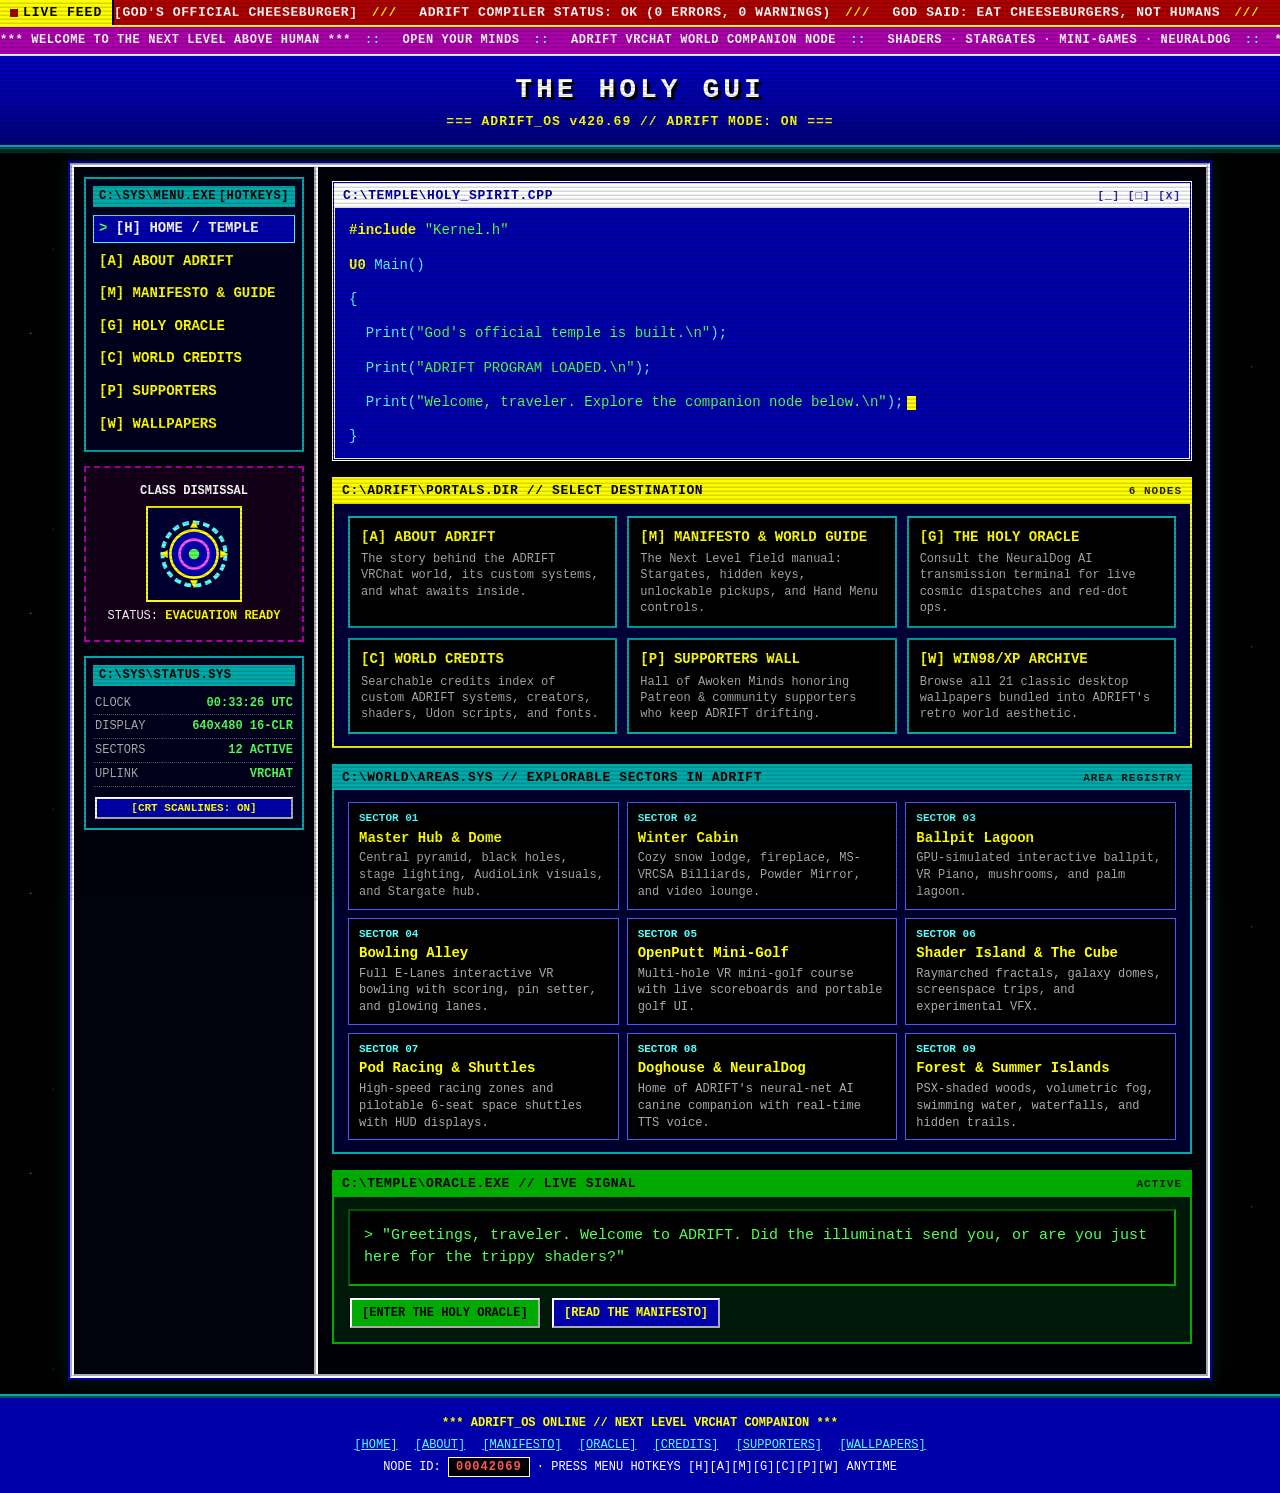
==== commit c007d823: "Make top news-reel tickers scroll seamlessly across all viewport widths" ====
--- a/index.html
+++ b/index.html
@@ -4,7 +4,7 @@
     <meta charset="UTF-8">
     <meta name="viewport" content="width=device-width, initial-scale=1.0">
     <title>ADRIFT :: THE DIGITAL TEMPLE // NEXT LEVEL</title>
-    <link rel="stylesheet" href="styles.css">
+    <link rel="stylesheet" href="styles.css?v=2">
 </head>
 <body class="crt-on">
 
@@ -247,6 +247,6 @@
         <p>NODE ID: <span class="counter">00042069</span> &middot; PRESS MENU HOTKEYS [H][A][M][G][C][P][W] ANYTIME</p>
     </footer>
 
-    <script src="site.js"></script>
+    <script src="site.js?v=2"></script>
 </body>
 </html>
--- a/styles.css
+++ b/styles.css
@@ -117,16 +117,27 @@
 
 .reel-viewport {
     flex: 1;
+    min-width: 0;
     overflow: hidden;
     white-space: nowrap;
     padding: 6px 0;
 }
 
 .reel-track {
-    display: inline-flex;
+    display: flex;
+    flex-wrap: nowrap;
+    align-items: center;
     width: max-content;
+    white-space: nowrap;
     will-change: transform;
-    animation: news-reel-scroll 38s linear infinite;
+    animation: news-reel-scroll var(--reel-duration, 26s) linear infinite;
+}
+
+.reel-group {
+    display: flex;
+    flex-wrap: nowrap;
+    align-items: center;
+    flex-shrink: 0;
 }
 
 .news-reel-bar:hover .reel-track,
@@ -136,7 +147,9 @@
 
 .reel-copy {
     display: inline-block;
-    padding-right: 48px;
+    flex-shrink: 0;
+    white-space: nowrap;
+    padding-right: 0;
     letter-spacing: 0.6px;
 }
 
@@ -171,17 +184,20 @@
 }
 
 .comet-reel {
+    display: flex;
+    align-items: center;
     background-color: var(--vga-magenta);
     color: var(--vga-white);
     border-bottom: 2px solid var(--vga-white);
     overflow: hidden;
-    font-weight: bold;
-    font-size: 12px;
-    padding: 4px 0;
+    white-space: nowrap;
+    font-weight: bold;
+    font-size: 12px;
+    padding: 5px 0;
 }
 
 .comet-reel .reel-track {
-    animation-duration: 30s;
+    animation-duration: var(--reel-duration, 22s);
 }
 
 .comet-reel .reel-sep {
@@ -206,22 +222,6 @@
     font-weight: bold;
     font-size: 13px;
     letter-spacing: 1px;
-}
-
-@media (prefers-reduced-motion: reduce) {
-    .reel-track {
-        animation: none;
-        white-space: normal;
-        display: block;
-    }
-    .reel-copy:nth-child(2) {
-        display: none;
-    }
-    .blink-text,
-    .live-dot,
-    .cursor-blink {
-        animation: none;
-    }
 }
 
 /* ============================================================================
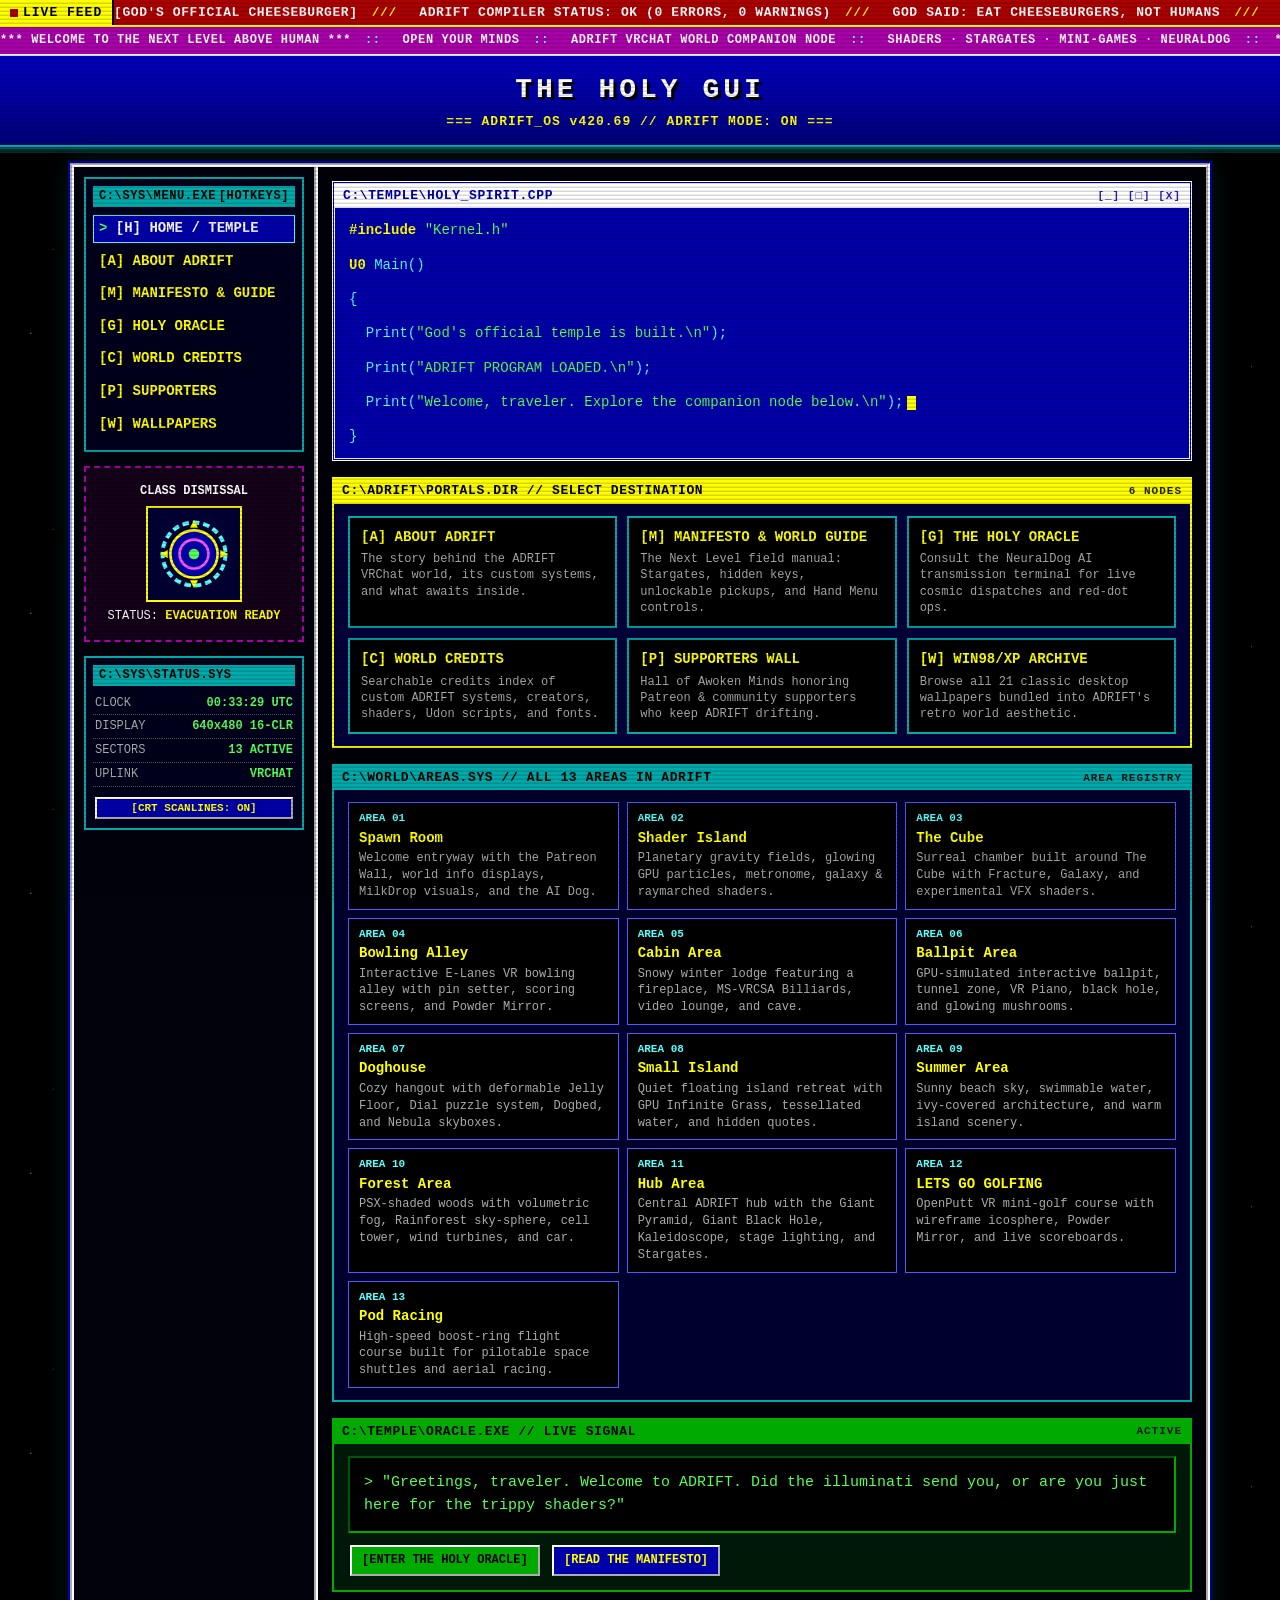
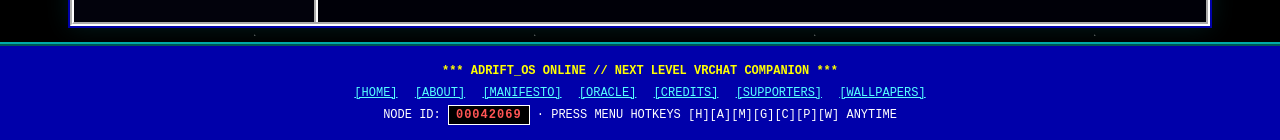
==== commit ef8e179d: "List all 13 exact ADRIFT world areas on home and about pages" ====
--- a/index.html
+++ b/index.html
@@ -94,7 +94,7 @@
                 <table class="stats-table">
                     <tr><td>CLOCK</td><td id="sys-utc-clock">--:--:-- UTC</td></tr>
                     <tr><td>DISPLAY</td><td>640x480 16-CLR</td></tr>
-                    <tr><td>SECTORS</td><td>12 ACTIVE</td></tr>
+                    <tr><td>SECTORS</td><td>13 ACTIVE</td></tr>
                     <tr><td>UPLINK</td><td>VRCHAT</td></tr>
                 </table>
                 <div class="sys-controls">
@@ -161,55 +161,75 @@
             <!-- WORLD SECTOR DIRECTORY -->
             <section class="win-panel">
                 <div class="win-bar">
-                    <h2 class="win-bar-title">C:\WORLD\AREAS.SYS // EXPLORABLE SECTORS IN ADRIFT</h2>
+                    <h2 class="win-bar-title">C:\WORLD\AREAS.SYS // ALL 13 AREAS IN ADRIFT</h2>
                     <span class="win-controls">AREA REGISTRY</span>
                 </div>
                 <div class="win-body">
                     <div class="sector-grid">
                         <div class="sector-card">
-                            <div class="sector-code">SECTOR 01</div>
-                            <div class="sector-name">Master Hub &amp; Dome</div>
-                            <div class="sector-desc">Central pyramid, black holes, stage lighting, AudioLink visuals, and Stargate hub.</div>
-                        </div>
-                        <div class="sector-card">
-                            <div class="sector-code">SECTOR 02</div>
-                            <div class="sector-name">Winter Cabin</div>
-                            <div class="sector-desc">Cozy snow lodge, fireplace, MS-VRCSA Billiards, Powder Mirror, and video lounge.</div>
-                        </div>
-                        <div class="sector-card">
-                            <div class="sector-code">SECTOR 03</div>
-                            <div class="sector-name">Ballpit Lagoon</div>
-                            <div class="sector-desc">GPU-simulated interactive ballpit, VR Piano, mushrooms, and palm lagoon.</div>
-                        </div>
-                        <div class="sector-card">
-                            <div class="sector-code">SECTOR 04</div>
+                            <div class="sector-code">AREA 01</div>
+                            <div class="sector-name">Spawn Room</div>
+                            <div class="sector-desc">Welcome entryway with the Patreon Wall, world info displays, MilkDrop visuals, and the AI Dog.</div>
+                        </div>
+                        <div class="sector-card">
+                            <div class="sector-code">AREA 02</div>
+                            <div class="sector-name">Shader Island</div>
+                            <div class="sector-desc">Planetary gravity fields, glowing GPU particles, metronome, galaxy &amp; raymarched shaders.</div>
+                        </div>
+                        <div class="sector-card">
+                            <div class="sector-code">AREA 03</div>
+                            <div class="sector-name">The Cube</div>
+                            <div class="sector-desc">Surreal chamber built around The Cube with Fracture, Galaxy, and experimental VFX shaders.</div>
+                        </div>
+                        <div class="sector-card">
+                            <div class="sector-code">AREA 04</div>
                             <div class="sector-name">Bowling Alley</div>
-                            <div class="sector-desc">Full E-Lanes interactive VR bowling with scoring, pin setter, and glowing lanes.</div>
-                        </div>
-                        <div class="sector-card">
-                            <div class="sector-code">SECTOR 05</div>
-                            <div class="sector-name">OpenPutt Mini-Golf</div>
-                            <div class="sector-desc">Multi-hole VR mini-golf course with live scoreboards and portable golf UI.</div>
-                        </div>
-                        <div class="sector-card">
-                            <div class="sector-code">SECTOR 06</div>
-                            <div class="sector-name">Shader Island &amp; The Cube</div>
-                            <div class="sector-desc">Raymarched fractals, galaxy domes, screenspace trips, and experimental VFX.</div>
-                        </div>
-                        <div class="sector-card">
-                            <div class="sector-code">SECTOR 07</div>
-                            <div class="sector-name">Pod Racing &amp; Shuttles</div>
-                            <div class="sector-desc">High-speed racing zones and pilotable 6-seat space shuttles with HUD displays.</div>
-                        </div>
-                        <div class="sector-card">
-                            <div class="sector-code">SECTOR 08</div>
-                            <div class="sector-name">Doghouse &amp; NeuralDog</div>
-                            <div class="sector-desc">Home of ADRIFT's neural-net AI canine companion with real-time TTS voice.</div>
-                        </div>
-                        <div class="sector-card">
-                            <div class="sector-code">SECTOR 09</div>
-                            <div class="sector-name">Forest &amp; Summer Islands</div>
-                            <div class="sector-desc">PSX-shaded woods, volumetric fog, swimming water, waterfalls, and hidden trails.</div>
+                            <div class="sector-desc">Interactive E-Lanes VR bowling alley with pin setter, scoring screens, and Powder Mirror.</div>
+                        </div>
+                        <div class="sector-card">
+                            <div class="sector-code">AREA 05</div>
+                            <div class="sector-name">Cabin Area</div>
+                            <div class="sector-desc">Snowy winter lodge featuring a fireplace, MS-VRCSA Billiards, video lounge, and cave.</div>
+                        </div>
+                        <div class="sector-card">
+                            <div class="sector-code">AREA 06</div>
+                            <div class="sector-name">Ballpit Area</div>
+                            <div class="sector-desc">GPU-simulated interactive ballpit, tunnel zone, VR Piano, black hole, and glowing mushrooms.</div>
+                        </div>
+                        <div class="sector-card">
+                            <div class="sector-code">AREA 07</div>
+                            <div class="sector-name">Doghouse</div>
+                            <div class="sector-desc">Cozy hangout with deformable Jelly Floor, Dial puzzle system, Dogbed, and Nebula skyboxes.</div>
+                        </div>
+                        <div class="sector-card">
+                            <div class="sector-code">AREA 08</div>
+                            <div class="sector-name">Small Island</div>
+                            <div class="sector-desc">Quiet floating island retreat with GPU Infinite Grass, tessellated water, and hidden quotes.</div>
+                        </div>
+                        <div class="sector-card">
+                            <div class="sector-code">AREA 09</div>
+                            <div class="sector-name">Summer Area</div>
+                            <div class="sector-desc">Sunny beach sky, swimmable water, ivy-covered architecture, and warm island scenery.</div>
+                        </div>
+                        <div class="sector-card">
+                            <div class="sector-code">AREA 10</div>
+                            <div class="sector-name">Forest Area</div>
+                            <div class="sector-desc">PSX-shaded woods with volumetric fog, Rainforest sky-sphere, cell tower, wind turbines, and car.</div>
+                        </div>
+                        <div class="sector-card">
+                            <div class="sector-code">AREA 11</div>
+                            <div class="sector-name">Hub Area</div>
+                            <div class="sector-desc">Central ADRIFT hub with the Giant Pyramid, Giant Black Hole, Kaleidoscope, stage lighting, and Stargates.</div>
+                        </div>
+                        <div class="sector-card">
+                            <div class="sector-code">AREA 12</div>
+                            <div class="sector-name">LETS GO GOLFING</div>
+                            <div class="sector-desc">OpenPutt VR mini-golf course with wireframe icosphere, Powder Mirror, and live scoreboards.</div>
+                        </div>
+                        <div class="sector-card">
+                            <div class="sector-code">AREA 13</div>
+                            <div class="sector-name">Pod Racing</div>
+                            <div class="sector-desc">High-speed boost-ring flight course built for pilotable space shuttles and aerial racing.</div>
                         </div>
                     </div>
                 </div>
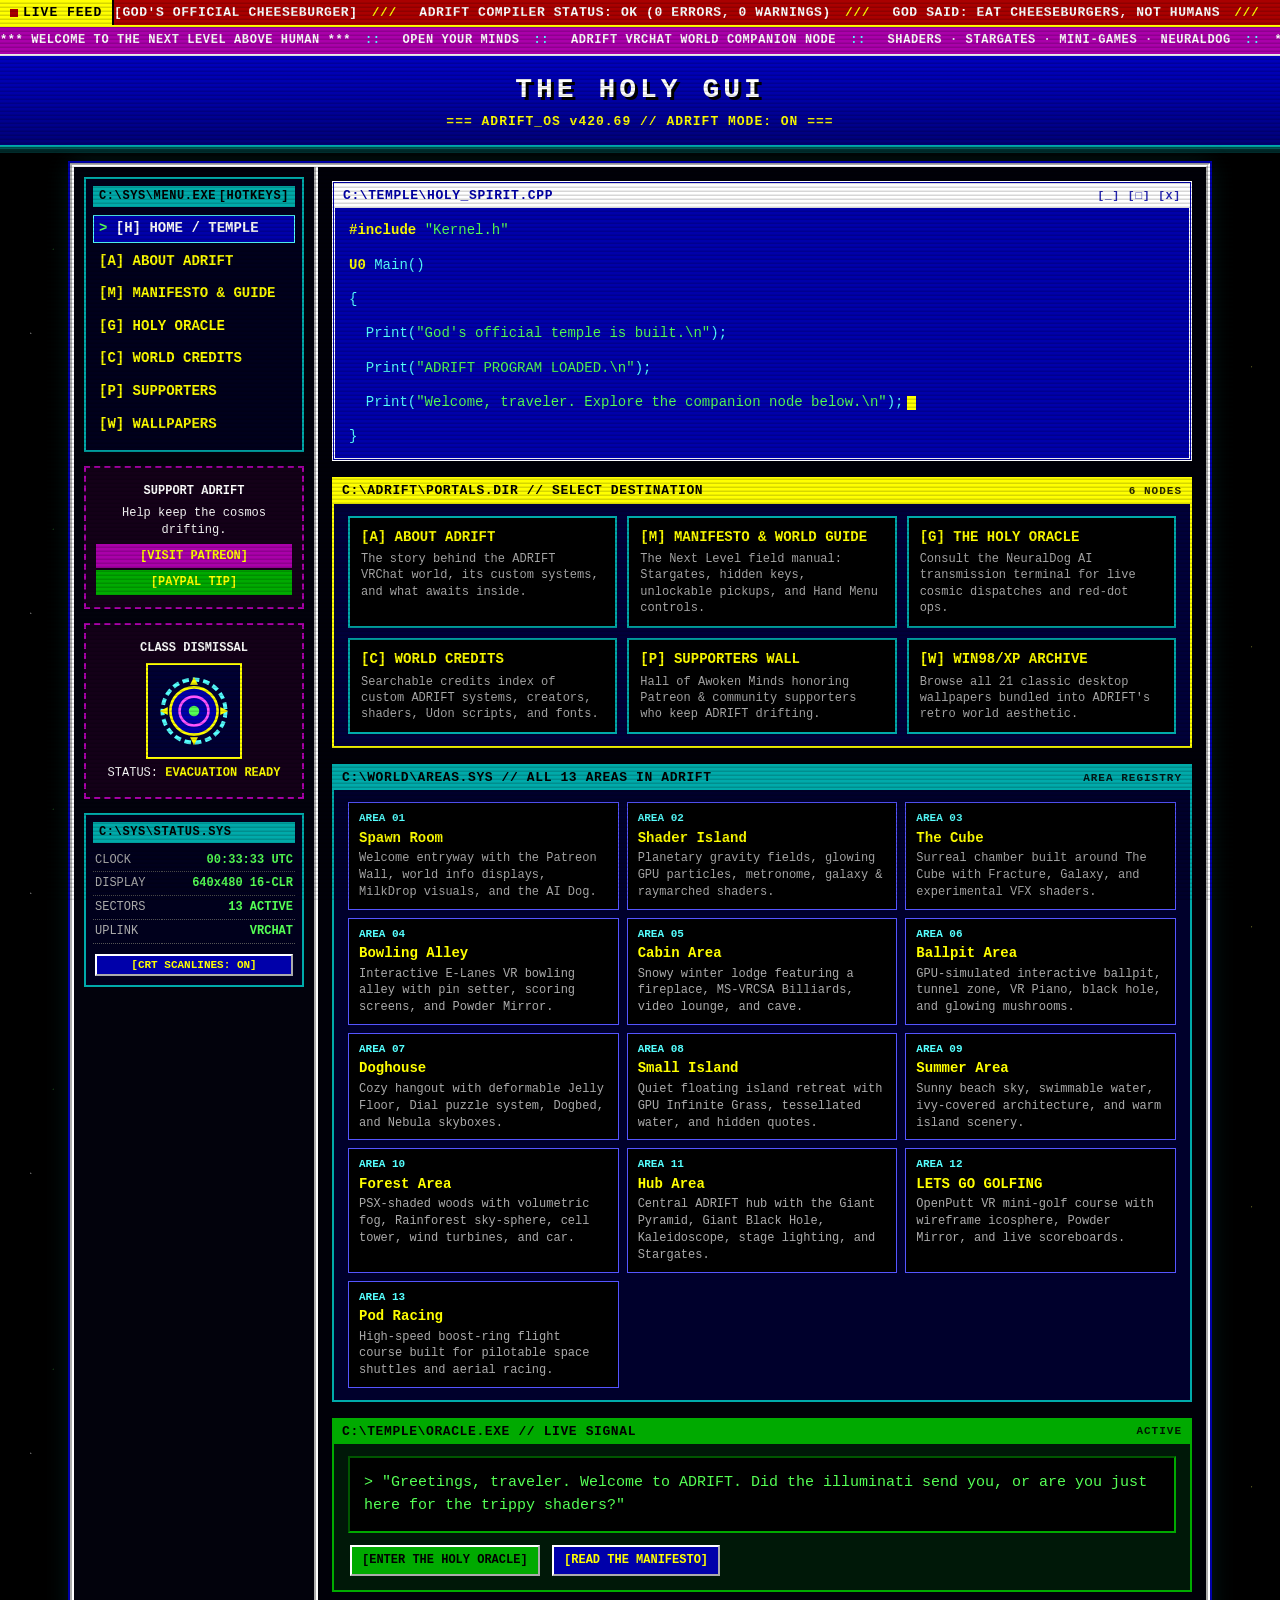
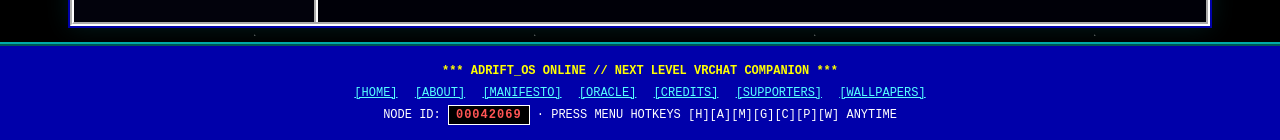
==== commit 1319ac7e: "Show Support ADRIFT box in left sidebar on every page" ====
--- a/index.html
+++ b/index.html
@@ -74,6 +74,13 @@
             </nav>
 
             <div class="portal-box">
+                <p><strong>SUPPORT ADRIFT</strong></p>
+                <p>Help keep the cosmos drifting.</p>
+                <a class="dos-btn dos-btn-magenta" href="https://www.patreon.com/JOURNEYSADRIFT" target="_blank" rel="noopener">[VISIT PATREON]</a>
+                <a class="dos-btn dos-btn-green" href="https://www.paypal.me/adriftmerc" target="_blank" rel="noopener">[PAYPAL TIP]</a>
+            </div>
+
+            <div class="portal-box">
                 <p><strong>CLASS DISMISSAL</strong></p>
                 <svg class="stargate-emblem" viewBox="0 0 64 64" role="img" aria-label="ADRIFT Stargate Emblem">
                     <rect width="64" height="64" fill="#000033"/>
